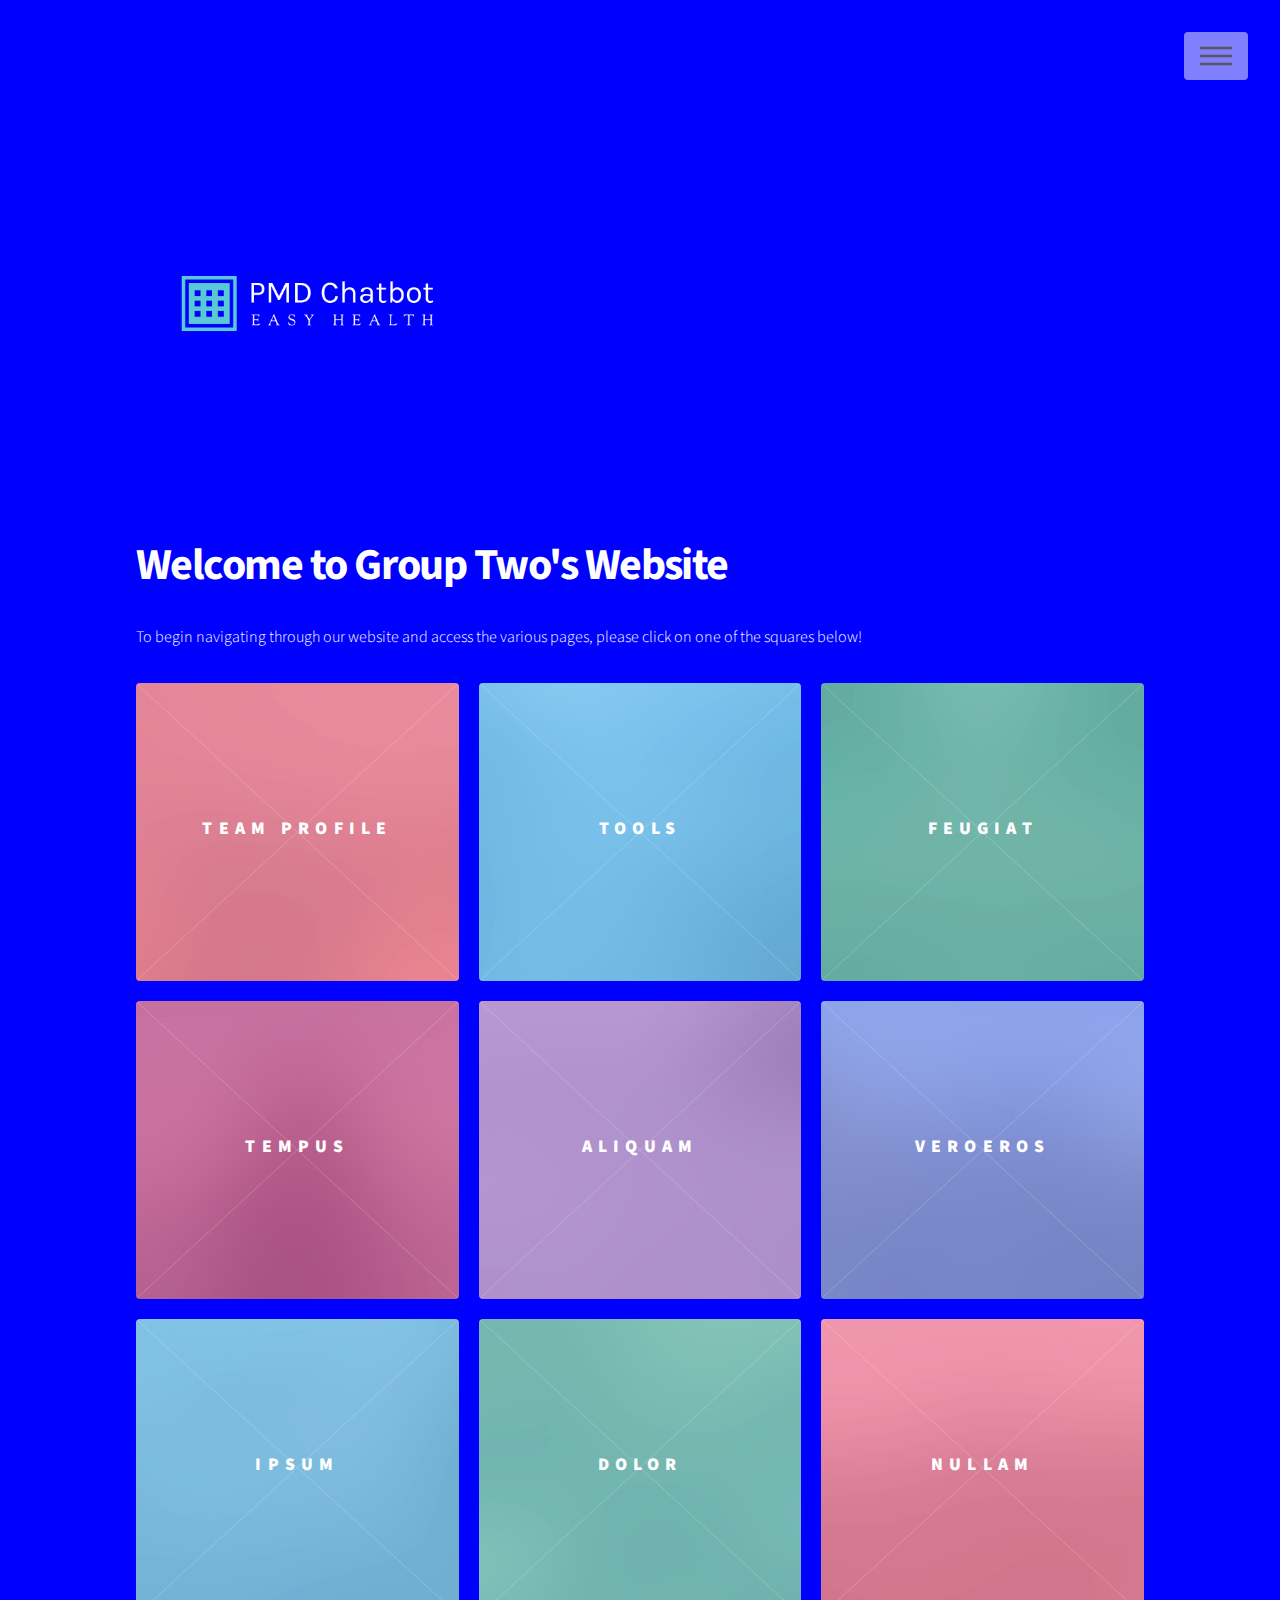
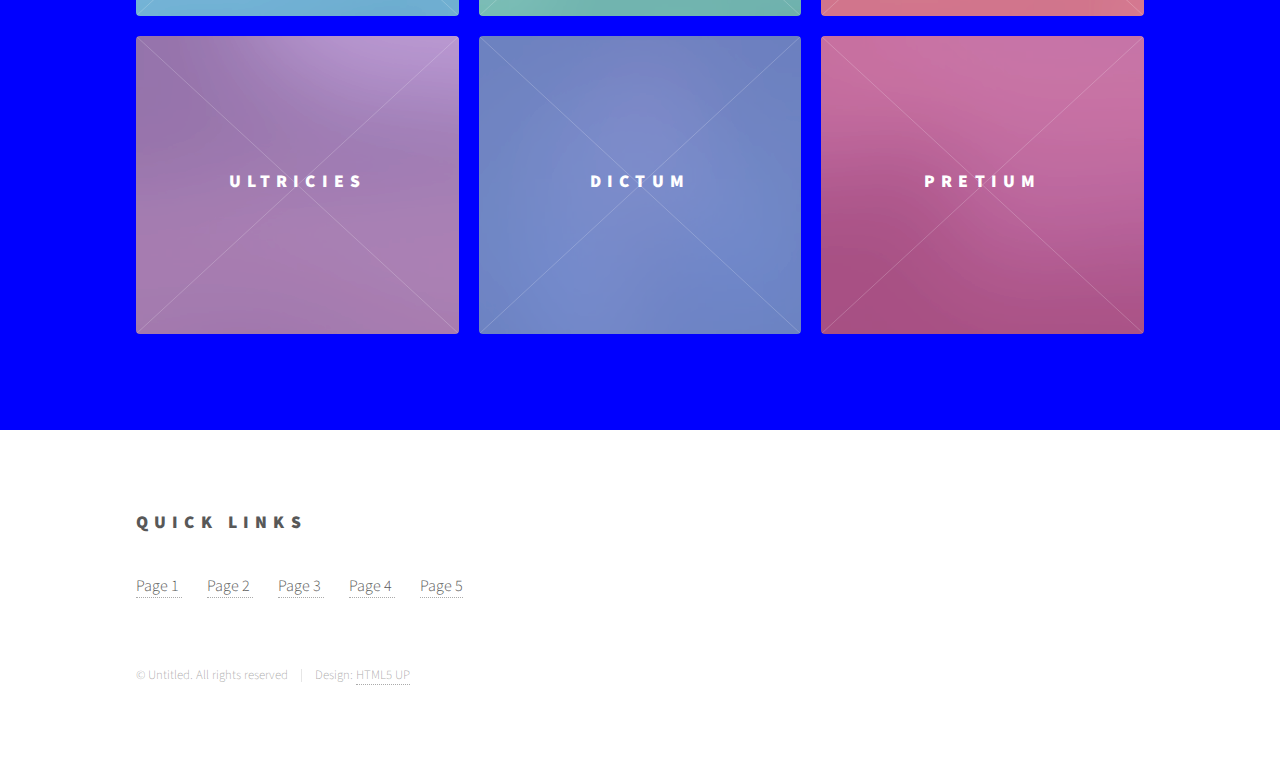
==== index.html @ b44255d9 "Merge pull request #3 from emre-erdogan-student/main" ====
<!DOCTYPE HTML>
<!--
	Phantom by HTML5 UP
	html5up.net | @ajlkn
	Free for personal and commercial use under the CCA 3.0 license (html5up.net/license)
-->
<html>
	<head>
		<title>Phantom by HTML5 UP</title>
		<meta charset="utf-8" />
		<meta name="viewport" content="width=device-width, initial-scale=1, user-scalable=no" />
		<link rel="stylesheet" href="assets/css/main.css" />
		<noscript><link rel="stylesheet" href="assets/css/noscript.css" /></noscript>
	</head>
	<body class="is-preload">
		<!-- Wrapper -->
			<div id="wrapper">

				<!-- Header -->
					<header id="header">
						<div class="inner">

							<!-- Logo -->
								<a href="index.html" class="logo">
									<img src="images/medicalchatbot.png" alt="" class="image left " />
								</a>

							<!-- Nav -->
								<nav>
									<ul>
										<li><a href="#menu">Menu</a></li>
									</ul>
								</nav>

						</div>
					</header>

				<!-- Menu -->
					<nav id="menu">
						<h2>Menu</h2>
						<ul>
							<li><a href="index.html">Home</a></li>
							<li><a href="generic.html">Ipsum veroeros</a></li>
							<li><a href="generic.html">Tempus etiam</a></li>
							<li><a href="generic.html">Consequat dolor</a></li>
							<li><a href="elements.html">Elements</a></li>
						</ul>
					</nav>

				<!-- Main -->
					<div id="main">
						<div class="inner">
							<header>
								<h1 style="color:white;">Welcome to Group Two's Website</h1>
								<p style="color:white">To begin navigating through our website and access the various pages, please click on one of the squares below!</p>
							</header>
							<section class="tiles">
								<article class="style1">
									<span class="image">
										<img src="images/pic01.jpg" alt="" />
									</span>
									<a href="generic.html">
										<h2>Team Profile</h2>
										<div class="content">
											<p>Get to know each group member working on the PMD Chatbot</p>
										</div>
									</a>
								</article>
								<article class="style2">
									<span class="image">
										<img src="images/pic02.jpg" alt="" />
									</span>
									<a href="generic.html">
										<h2>Tools</h2>
										<div class="content">
											<p>Sed nisl arcu euismod sit amet nisi lorem etiam dolor veroeros et feugiat.</p>
										</div>
									</a>
								</article>
								<article class="style3">
									<span class="image">
										<img src="images/pic03.jpg" alt="" />
									</span>
									<a href="generic.html">
										<h2>Feugiat</h2>
										<div class="content">
											<p>Sed nisl arcu euismod sit amet nisi lorem etiam dolor veroeros et feugiat.</p>
										</div>
									</a>
								</article>
								<article class="style4">
									<span class="image">
										<img src="images/pic04.jpg" alt="" />
									</span>
									<a href="generic.html">
										<h2>Tempus</h2>
										<div class="content">
											<p>Sed nisl arcu euismod sit amet nisi lorem etiam dolor veroeros et feugiat.</p>
										</div>
									</a>
								</article>
								<article class="style5">
									<span class="image">
										<img src="images/pic05.jpg" alt="" />
									</span>
									<a href="generic.html">
										<h2>Aliquam</h2>
										<div class="content">
											<p>Sed nisl arcu euismod sit amet nisi lorem etiam dolor veroeros et feugiat.</p>
										</div>
									</a>
								</article>
								<article class="style6">
									<span class="image">
										<img src="images/pic06.jpg" alt="" />
									</span>
									<a href="generic.html">
										<h2>Veroeros</h2>
										<div class="content">
											<p>Sed nisl arcu euismod sit amet nisi lorem etiam dolor veroeros et feugiat.</p>
										</div>
									</a>
								</article>
								<article class="style2">
									<span class="image">
										<img src="images/pic07.jpg" alt="" />
									</span>
									<a href="generic.html">
										<h2>Ipsum</h2>
										<div class="content">
											<p>Sed nisl arcu euismod sit amet nisi lorem etiam dolor veroeros et feugiat.</p>
										</div>
									</a>
								</article>
								<article class="style3">
									<span class="image">
										<img src="images/pic08.jpg" alt="" />
									</span>
									<a href="generic.html">
										<h2>Dolor</h2>
										<div class="content">
											<p>Sed nisl arcu euismod sit amet nisi lorem etiam dolor veroeros et feugiat.</p>
										</div>
									</a>
								</article>
								<article class="style1">
									<span class="image">
										<img src="images/pic09.jpg" alt="" />
									</span>
									<a href="generic.html">
										<h2>Nullam</h2>
										<div class="content">
											<p>Sed nisl arcu euismod sit amet nisi lorem etiam dolor veroeros et feugiat.</p>
										</div>
									</a>
								</article>
								<article class="style5">
									<span class="image">
										<img src="images/pic10.jpg" alt="" />
									</span>
									<a href="generic.html">
										<h2>Ultricies</h2>
										<div class="content">
											<p>Sed nisl arcu euismod sit amet nisi lorem etiam dolor veroeros et feugiat.</p>
										</div>
									</a>
								</article>
								<article class="style6">
									<span class="image">
										<img src="images/pic11.jpg" alt="" />
									</span>
									<a href="generic.html">
										<h2>Dictum</h2>
										<div class="content">
											<p>Sed nisl arcu euismod sit amet nisi lorem etiam dolor veroeros et feugiat.</p>
										</div>
									</a>
								</article>
								<article class="style4">
									<span class="image">
										<img src="images/pic12.jpg" alt="" />
									</span>
									<a href="generic.html">
										<h2>Pretium</h2>
										<div class="content">
											<p>Sed nisl arcu euismod sit amet nisi lorem etiam dolor veroeros et feugiat.</p>
										</div>
									</a>
								</article>
							</section>
						</div>
					</div>

				<!-- Footer -->
					<footer id="footer">
						<div class="inner">
							<section>
								<h2>Quick Links</h2>
								<a href="#"> Page 1 </a>
								<a href="#" style="margin-left:25px;"> Page 2  </a>
								<a href="#" style="margin-left:25px;"> Page 3  </a>
								<a href="#" style="margin-left:25px;"> Page 4  </a>
								<a href="#" style="margin-left:25px;"> Page 5  </a>

							</section>
							<ul class="copyright">
								<li>&copy; Untitled. All rights reserved</li><li>Design: <a href="http://html5up.net">HTML5 UP</a></li>
							</ul>
						</div>
					</footer>

			</div>

		<!-- Scripts -->
			<script src="assets/js/jquery.min.js"></script>
			<script src="assets/js/browser.min.js"></script>
			<script src="assets/js/breakpoints.min.js"></script>
			<script src="assets/js/util.js"></script>
			<script src="assets/js/main.js"></script>

	</body>
</html>
---- assets/css/main.css ----
@import url(fontawesome-all.min.css);
@import url("https://fonts.googleapis.com/css?family=Source+Sans+Pro:300,700,900");

/*
	Phantom by HTML5 UP
	html5up.net | @ajlkn
	Free for personal and commercial use under the CCA 3.0 license (html5up.net/license)
*/

html, body, div, span, applet, object,
iframe, h1, h2, h3, h4, h5, h6, p, blockquote,
pre, a, abbr, acronym, address, big, cite,
code, del, dfn, em, img, ins, kbd, q, s, samp,
small, strike, strong, sub, sup, tt, var, b,
u, i, center, dl, dt, dd, ol, ul, li, fieldset,
form, label, legend, table, caption, tbody,
tfoot, thead, tr, th, td, article, aside,
canvas, details, embed, figure, figcaption,
footer, header, hgroup, menu, nav, output, ruby,
section, summary, time, mark, audio, video {
	margin: 0;
	padding: 0;
	border: 0;
	font-size: 100%;
	font: inherit;
	vertical-align: baseline;
}

article, aside, details, figcaption, figure,
footer, header, hgroup, menu, nav, section {
	display: block;}

body {
	line-height: 1;
	background-color:black;

}

ol, ul {
	list-style: none;
}


blockquote, q {
	quotes: none;
}

	blockquote:before, blockquote:after, q:before, q:after {
		content: '';
		content: none;
	}

table {
	border-collapse: collapse;
	border-spacing: 0;
}

body {
	-webkit-text-size-adjust: none;
	background-color:black;
}

mark {
	background-color: transparent;
	color: inherit;
}

input::-moz-focus-inner {
	border: 0;
	padding: 0;
}

input, select, textarea {
	-moz-appearance: none;
	-webkit-appearance: none;
	-ms-appearance: none;
	appearance: none;
}

/* Basic */

	@-ms-viewport {
		width: device-width;
	}

	body {
		-ms-overflow-style: scrollbar;
		background-color:black;
	}

	@media screen and (max-width: 480px) {

		html, body {
			min-width: 320px;
			background-color:black;

		}

	}

	html {
		box-sizing: border-box;
		background-color:black;

	}

	*, *:before, *:after {
		box-sizing: inherit;
	}

	body {
		background-color:blue;

	}

		body.is-preload *, body.is-preload *:before, body.is-preload *:after {
			-moz-animation: none !important;
			-webkit-animation: none !important;
			-ms-animation: none !important;
			animation: none !important;
			-moz-transition: none !important;
			-webkit-transition: none !important;
			-ms-transition: none !important;
			transition: none !important;
		}

/* Type */

	body, input, select, textarea {
		color: #585858;
		font-family: "Source Sans Pro", Helvetica, sans-serif;
		font-size: 16pt;
		font-weight: 300;
		line-height: 1.75;
	}

		@media screen and (max-width: 1680px) {

			body, input, select, textarea {
				font-size: 14pt;
			}

		}

		@media screen and (max-width: 1280px) {

			body, input, select, textarea {
				font-size: 12pt;
			}

		}

	a {
		-moz-transition: border-bottom-color 0.2s ease, color 0.2s ease;
		-webkit-transition: border-bottom-color 0.2s ease, color 0.2s ease;
		-ms-transition: border-bottom-color 0.2s ease, color 0.2s ease;
		transition: border-bottom-color 0.2s ease, color 0.2s ease;
		text-decoration: none;
		color: #585858;
		border-bottom: dotted 1px rgba(88, 88, 88, 0.5);
	}

		a:hover {
			border-bottom-color: transparent;
			color: #f2849e !important;
		}

	strong, b {
		font-weight: 900;
	}

	em, i {
		font-style: italic;
	}

	p {
		margin: 0 0 2em 0;
	}

	h1 {
		font-size: 2.75em;
		font-weight: 700;
		line-height: 1.3;
		margin: 0 0 1em 0;
		letter-spacing: -0.035em;
	}

		h1 a {
			color: inherit;
		}

		@media screen and (max-width: 736px) {

			h1 {
				font-size: 2em;
				margin: 0 0 1em 0;
			}

		}

		@media screen and (max-width: 360px) {

			h1 {
				font-size: 1.75em;
			}

		}

	h2, h3, h4, h5, h6 {
		font-weight: 900;
		line-height: 1.5;
		margin: 0 0 2em 0;
		text-transform: uppercase;
		letter-spacing: 0.35em;
	}

		h2 a, h3 a, h4 a, h5 a, h6 a {
			color: inherit;
		}

	h2 {
		font-size: 1.1em;
	}

	h3 {
		font-size: 1em;
	}

	h4 {
		font-size: 0.8em;
	}

	h5 {
		font-size: 0.8em;
	}

	h6 {
		font-size: 0.8em;
	}

	@media screen and (max-width: 980px) {

		h1 br, h2 br, h3 br, h4 br, h5 br, h6 br {
			display: none;
		}

	}

	@media screen and (max-width: 736px) {

		h2 {
			font-size: 1em;
		}

		h3 {
			font-size: 0.8em;
		}

	}

	sub {
		font-size: 0.8em;
		position: relative;
		top: 0.5em;
	}

	sup {
		font-size: 0.8em;
		position: relative;
		top: -0.5em;
	}

	blockquote {
		border-left: solid 4px #c9c9c9;
		font-style: italic;
		margin: 0 0 2em 0;
		padding: 0.5em 0 0.5em 2em;
	}

	code {
		background: rgba(144, 144, 144, 0.075);
		border-radius: 4px;
		border: solid 1px #c9c9c9;
		font-family: "Courier New", monospace;
		font-size: 0.9em;
		margin: 0 0.25em;
		padding: 0.25em 0.65em;
	}

	pre {
		-webkit-overflow-scrolling: touch;
		font-family: "Courier New", monospace;
		font-size: 0.9em;
		margin: 0 0 2em 0;
	}

		pre code {
			display: block;
			line-height: 1.75;
			padding: 1em 1.5em;
			overflow-x: auto;
		}

	hr {
		border: 0;
		border-bottom: solid 1px #c9c9c9;
		margin: 2em 0;
	}

		hr.major {
			margin: 3em 0;
		}

	.align-left {
		text-align: left;
	}

	.align-center {
		text-align: center;
	}

	.align-right {
		text-align: right;
	}

/* Row */

	.row {
		display: flex;
		flex-wrap: wrap;
		box-sizing: border-box;
		align-items: stretch;
	}

		.row > * {
			box-sizing: border-box;
		}

		.row.gtr-uniform > * > :last-child {
			margin-bottom: 0;
		}

		.row.aln-left {
			justify-content: flex-start;
		}

		.row.aln-center {
			justify-content: center;
		}

		.row.aln-right {
			justify-content: flex-end;
		}

		.row.aln-top {
			align-items: flex-start;
		}

		.row.aln-middle {
			align-items: center;
		}

		.row.aln-bottom {
			align-items: flex-end;
		}

		.row > .imp {
			order: -1;
		}

		.row > .col-1 {
			width: 8.33333%;
		}

		.row > .off-1 {
			margin-left: 8.33333%;
		}

		.row > .col-2 {
			width: 16.66667%;
		}

		.row > .off-2 {
			margin-left: 16.66667%;
		}

		.row > .col-3 {
			width: 25%;
		}

		.row > .off-3 {
			margin-left: 25%;
		}

		.row > .col-4 {
			width: 33.33333%;
		}

		.row > .off-4 {
			margin-left: 33.33333%;
		}

		.row > .col-5 {
			width: 41.66667%;
		}

		.row > .off-5 {
			margin-left: 41.66667%;
		}

		.row > .col-6 {
			width: 50%;
		}

		.row > .off-6 {
			margin-left: 50%;
		}

		.row > .col-7 {
			width: 58.33333%;
		}

		.row > .off-7 {
			margin-left: 58.33333%;
		}

		.row > .col-8 {
			width: 66.66667%;
		}

		.row > .off-8 {
			margin-left: 66.66667%;
		}

		.row > .col-9 {
			width: 75%;
		}

		.row > .off-9 {
			margin-left: 75%;
		}

		.row > .col-10 {
			width: 83.33333%;
		}

		.row > .off-10 {
			margin-left: 83.33333%;
		}

		.row > .col-11 {
			width: 91.66667%;
		}

		.row > .off-11 {
			margin-left: 91.66667%;
		}

		.row > .col-12 {
			width: 100%;
		}

		.row > .off-12 {
			margin-left: 100%;
		}

		.row.gtr-0 {
			margin-top: 0;
			margin-left: 0em;
		}

			.row.gtr-0 > * {
				padding: 0 0 0 0em;
			}

			.row.gtr-0.gtr-uniform {
				margin-top: 0em;
			}

				.row.gtr-0.gtr-uniform > * {
					padding-top: 0em;
				}

		.row.gtr-25 {
			margin-top: 0;
			margin-left: -0.5em;
		}

			.row.gtr-25 > * {
				padding: 0 0 0 0.5em;
			}

			.row.gtr-25.gtr-uniform {
				margin-top: -0.5em;
			}

				.row.gtr-25.gtr-uniform > * {
					padding-top: 0.5em;
				}

		.row.gtr-50 {
			margin-top: 0;
			margin-left: -1em;
		}

			.row.gtr-50 > * {
				padding: 0 0 0 1em;
			}

			.row.gtr-50.gtr-uniform {
				margin-top: -1em;
			}

				.row.gtr-50.gtr-uniform > * {
					padding-top: 1em;
				}

		.row {
			margin-top: 0;
			margin-left: -2em;
		}

			.row > * {
				padding: 0 0 0 2em;
			}

			.row.gtr-uniform {
				margin-top: -2em;
			}

				.row.gtr-uniform > * {
					padding-top: 2em;
				}

		.row.gtr-150 {
			margin-top: 0;
			margin-left: -3em;
		}

			.row.gtr-150 > * {
				padding: 0 0 0 3em;
			}

			.row.gtr-150.gtr-uniform {
				margin-top: -3em;
			}

				.row.gtr-150.gtr-uniform > * {
					padding-top: 3em;
				}

		.row.gtr-200 {
			margin-top: 0;
			margin-left: -4em;
		}

			.row.gtr-200 > * {
				padding: 0 0 0 4em;
			}

			.row.gtr-200.gtr-uniform {
				margin-top: -4em;
			}

				.row.gtr-200.gtr-uniform > * {
					padding-top: 4em;
				}

		@media screen and (max-width: 1680px) {

			.row {
				display: flex;
				flex-wrap: wrap;
				box-sizing: border-box;
				align-items: stretch;
			}

				.row > * {
					box-sizing: border-box;
				}

				.row.gtr-uniform > * > :last-child {
					margin-bottom: 0;
				}

				.row.aln-left {
					justify-content: flex-start;
				}

				.row.aln-center {
					justify-content: center;
				}

				.row.aln-right {
					justify-content: flex-end;
				}

				.row.aln-top {
					align-items: flex-start;
				}

				.row.aln-middle {
					align-items: center;
				}

				.row.aln-bottom {
					align-items: flex-end;
				}

				.row > .imp-xlarge {
					order: -1;
				}

				.row > .col-1-xlarge {
					width: 8.33333%;
				}

				.row > .off-1-xlarge {
					margin-left: 8.33333%;
				}

				.row > .col-2-xlarge {
					width: 16.66667%;
				}

				.row > .off-2-xlarge {
					margin-left: 16.66667%;
				}

				.row > .col-3-xlarge {
					width: 25%;
				}

				.row > .off-3-xlarge {
					margin-left: 25%;
				}

				.row > .col-4-xlarge {
					width: 33.33333%;
				}

				.row > .off-4-xlarge {
					margin-left: 33.33333%;
				}

				.row > .col-5-xlarge {
					width: 41.66667%;
				}

				.row > .off-5-xlarge {
					margin-left: 41.66667%;
				}

				.row > .col-6-xlarge {
					width: 50%;
				}

				.row > .off-6-xlarge {
					margin-left: 50%;
				}

				.row > .col-7-xlarge {
					width: 58.33333%;
				}

				.row > .off-7-xlarge {
					margin-left: 58.33333%;
				}

				.row > .col-8-xlarge {
					width: 66.66667%;
				}

				.row > .off-8-xlarge {
					margin-left: 66.66667%;
				}

				.row > .col-9-xlarge {
					width: 75%;
				}

				.row > .off-9-xlarge {
					margin-left: 75%;
				}

				.row > .col-10-xlarge {
					width: 83.33333%;
				}

				.row > .off-10-xlarge {
					margin-left: 83.33333%;
				}

				.row > .col-11-xlarge {
					width: 91.66667%;
				}

				.row > .off-11-xlarge {
					margin-left: 91.66667%;
				}

				.row > .col-12-xlarge {
					width: 100%;
				}

				.row > .off-12-xlarge {
					margin-left: 100%;
				}

				.row.gtr-0 {
					margin-top: 0;
					margin-left: 0em;
				}

					.row.gtr-0 > * {
						padding: 0 0 0 0em;
					}

					.row.gtr-0.gtr-uniform {
						margin-top: 0em;
					}

						.row.gtr-0.gtr-uniform > * {
							padding-top: 0em;
						}

				.row.gtr-25 {
					margin-top: 0;
					margin-left: -0.5em;
				}

					.row.gtr-25 > * {
						padding: 0 0 0 0.5em;
					}

					.row.gtr-25.gtr-uniform {
						margin-top: -0.5em;
					}

						.row.gtr-25.gtr-uniform > * {
							padding-top: 0.5em;
						}

				.row.gtr-50 {
					margin-top: 0;
					margin-left: -1em;
				}

					.row.gtr-50 > * {
						padding: 0 0 0 1em;
					}

					.row.gtr-50.gtr-uniform {
						margin-top: -1em;
					}

						.row.gtr-50.gtr-uniform > * {
							padding-top: 1em;
						}

				.row {
					margin-top: 0;
					margin-left: -2em;
				}

					.row > * {
						padding: 0 0 0 2em;
					}

					.row.gtr-uniform {
						margin-top: -2em;
					}

						.row.gtr-uniform > * {
							padding-top: 2em;
						}

				.row.gtr-150 {
					margin-top: 0;
					margin-left: -3em;
				}

					.row.gtr-150 > * {
						padding: 0 0 0 3em;
					}

					.row.gtr-150.gtr-uniform {
						margin-top: -3em;
					}

						.row.gtr-150.gtr-uniform > * {
							padding-top: 3em;
						}

				.row.gtr-200 {
					margin-top: 0;
					margin-left: -4em;
				}

					.row.gtr-200 > * {
						padding: 0 0 0 4em;
					}

					.row.gtr-200.gtr-uniform {
						margin-top: -4em;
					}

						.row.gtr-200.gtr-uniform > * {
							padding-top: 4em;
						}

		}

		@media screen and (max-width: 1280px) {

			.row {
				display: flex;
				flex-wrap: wrap;
				box-sizing: border-box;
				align-items: stretch;
			}

				.row > * {
					box-sizing: border-box;
				}

				.row.gtr-uniform > * > :last-child {
					margin-bottom: 0;
				}

				.row.aln-left {
					justify-content: flex-start;
				}

				.row.aln-center {
					justify-content: center;
				}

				.row.aln-right {
					justify-content: flex-end;
				}

				.row.aln-top {
					align-items: flex-start;
				}

				.row.aln-middle {
					align-items: center;
				}

				.row.aln-bottom {
					align-items: flex-end;
				}

				.row > .imp-large {
					order: -1;
				}

				.row > .col-1-large {
					width: 8.33333%;
				}

				.row > .off-1-large {
					margin-left: 8.33333%;
				}

				.row > .col-2-large {
					width: 16.66667%;
				}

				.row > .off-2-large {
					margin-left: 16.66667%;
				}

				.row > .col-3-large {
					width: 25%;
				}

				.row > .off-3-large {
					margin-left: 25%;
				}

				.row > .col-4-large {
					width: 33.33333%;
				}

				.row > .off-4-large {
					margin-left: 33.33333%;
				}

				.row > .col-5-large {
					width: 41.66667%;
				}

				.row > .off-5-large {
					margin-left: 41.66667%;
				}

				.row > .col-6-large {
					width: 50%;
				}

				.row > .off-6-large {
					margin-left: 50%;
				}

				.row > .col-7-large {
					width: 58.33333%;
				}

				.row > .off-7-large {
					margin-left: 58.33333%;
				}

				.row > .col-8-large {
					width: 66.66667%;
				}

				.row > .off-8-large {
					margin-left: 66.66667%;
				}

				.row > .col-9-large {
					width: 75%;
				}

				.row > .off-9-large {
					margin-left: 75%;
				}

				.row > .col-10-large {
					width: 83.33333%;
				}

				.row > .off-10-large {
					margin-left: 83.33333%;
				}

				.row > .col-11-large {
					width: 91.66667%;
				}

				.row > .off-11-large {
					margin-left: 91.66667%;
				}

				.row > .col-12-large {
					width: 100%;
				}

				.row > .off-12-large {
					margin-left: 100%;
				}

				.row.gtr-0 {
					margin-top: 0;
					margin-left: 0em;
				}

					.row.gtr-0 > * {
						padding: 0 0 0 0em;
					}

					.row.gtr-0.gtr-uniform {
						margin-top: 0em;
					}

						.row.gtr-0.gtr-uniform > * {
							padding-top: 0em;
						}

				.row.gtr-25 {
					margin-top: 0;
					margin-left: -0.5em;
				}

					.row.gtr-25 > * {
						padding: 0 0 0 0.5em;
					}

					.row.gtr-25.gtr-uniform {
						margin-top: -0.5em;
					}

						.row.gtr-25.gtr-uniform > * {
							padding-top: 0.5em;
						}

				.row.gtr-50 {
					margin-top: 0;
					margin-left: -1em;
				}

					.row.gtr-50 > * {
						padding: 0 0 0 1em;
					}

					.row.gtr-50.gtr-uniform {
						margin-top: -1em;
					}

						.row.gtr-50.gtr-uniform > * {
							padding-top: 1em;
						}

				.row {
					margin-top: 0;
					margin-left: -2em;
				}

					.row > * {
						padding: 0 0 0 2em;
					}

					.row.gtr-uniform {
						margin-top: -2em;
					}

						.row.gtr-uniform > * {
							padding-top: 2em;
						}

				.row.gtr-150 {
					margin-top: 0;
					margin-left: -3em;
				}

					.row.gtr-150 > * {
						padding: 0 0 0 3em;
					}

					.row.gtr-150.gtr-uniform {
						margin-top: -3em;
					}

						.row.gtr-150.gtr-uniform > * {
							padding-top: 3em;
						}

				.row.gtr-200 {
					margin-top: 0;
					margin-left: -4em;
				}

					.row.gtr-200 > * {
						padding: 0 0 0 4em;
					}

					.row.gtr-200.gtr-uniform {
						margin-top: -4em;
					}

						.row.gtr-200.gtr-uniform > * {
							padding-top: 4em;
						}

		}

		@media screen and (max-width: 980px) {

			.row {
				display: flex;
				flex-wrap: wrap;
				box-sizing: border-box;
				align-items: stretch;
			}

				.row > * {
					box-sizing: border-box;
				}

				.row.gtr-uniform > * > :last-child {
					margin-bottom: 0;
				}

				.row.aln-left {
					justify-content: flex-start;
				}

				.row.aln-center {
					justify-content: center;
				}

				.row.aln-right {
					justify-content: flex-end;
				}

				.row.aln-top {
					align-items: flex-start;
				}

				.row.aln-middle {
					align-items: center;
				}

				.row.aln-bottom {
					align-items: flex-end;
				}

				.row > .imp-medium {
					order: -1;
				}

				.row > .col-1-medium {
					width: 8.33333%;
				}

				.row > .off-1-medium {
					margin-left: 8.33333%;
				}

				.row > .col-2-medium {
					width: 16.66667%;
				}

				.row > .off-2-medium {
					margin-left: 16.66667%;
				}

				.row > .col-3-medium {
					width: 25%;
				}

				.row > .off-3-medium {
					margin-left: 25%;
				}

				.row > .col-4-medium {
					width: 33.33333%;
				}

				.row > .off-4-medium {
					margin-left: 33.33333%;
				}

				.row > .col-5-medium {
					width: 41.66667%;
				}

				.row > .off-5-medium {
					margin-left: 41.66667%;
				}

				.row > .col-6-medium {
					width: 50%;
				}

				.row > .off-6-medium {
					margin-left: 50%;
				}

				.row > .col-7-medium {
					width: 58.33333%;
				}

				.row > .off-7-medium {
					margin-left: 58.33333%;
				}

				.row > .col-8-medium {
					width: 66.66667%;
				}

				.row > .off-8-medium {
					margin-left: 66.66667%;
				}

				.row > .col-9-medium {
					width: 75%;
				}

				.row > .off-9-medium {
					margin-left: 75%;
				}

				.row > .col-10-medium {
					width: 83.33333%;
				}

				.row > .off-10-medium {
					margin-left: 83.33333%;
				}

				.row > .col-11-medium {
					width: 91.66667%;
				}

				.row > .off-11-medium {
					margin-left: 91.66667%;
				}

				.row > .col-12-medium {
					width: 100%;
				}

				.row > .off-12-medium {
					margin-left: 100%;
				}

				.row.gtr-0 {
					margin-top: 0;
					margin-left: 0em;
				}

					.row.gtr-0 > * {
						padding: 0 0 0 0em;
					}

					.row.gtr-0.gtr-uniform {
						margin-top: 0em;
					}

						.row.gtr-0.gtr-uniform > * {
							padding-top: 0em;
						}

				.row.gtr-25 {
					margin-top: 0;
					margin-left: -0.375em;
				}

					.row.gtr-25 > * {
						padding: 0 0 0 0.375em;
					}

					.row.gtr-25.gtr-uniform {
						margin-top: -0.375em;
					}

						.row.gtr-25.gtr-uniform > * {
							padding-top: 0.375em;
						}

				.row.gtr-50 {
					margin-top: 0;
					margin-left: -0.75em;
				}

					.row.gtr-50 > * {
						padding: 0 0 0 0.75em;
					}

					.row.gtr-50.gtr-uniform {
						margin-top: -0.75em;
					}

						.row.gtr-50.gtr-uniform > * {
							padding-top: 0.75em;
						}

				.row {
					margin-top: 0;
					margin-left: -1.5em;
				}

					.row > * {
						padding: 0 0 0 1.5em;
					}

					.row.gtr-uniform {
						margin-top: -1.5em;
					}

						.row.gtr-uniform > * {
							padding-top: 1.5em;
						}

				.row.gtr-150 {
					margin-top: 0;
					margin-left: -2.25em;
				}

					.row.gtr-150 > * {
						padding: 0 0 0 2.25em;
					}

					.row.gtr-150.gtr-uniform {
						margin-top: -2.25em;
					}

						.row.gtr-150.gtr-uniform > * {
							padding-top: 2.25em;
						}

				.row.gtr-200 {
					margin-top: 0;
					margin-left: -3em;
				}

					.row.gtr-200 > * {
						padding: 0 0 0 3em;
					}

					.row.gtr-200.gtr-uniform {
						margin-top: -3em;
					}

						.row.gtr-200.gtr-uniform > * {
							padding-top: 3em;
						}

		}

		@media screen and (max-width: 736px) {

			.row {
				display: flex;
				flex-wrap: wrap;
				box-sizing: border-box;
				align-items: stretch;
			}

				.row > * {
					box-sizing: border-box;
				}

				.row.gtr-uniform > * > :last-child {
					margin-bottom: 0;
				}

				.row.aln-left {
					justify-content: flex-start;
				}

				.row.aln-center {
					justify-content: center;
				}

				.row.aln-right {
					justify-content: flex-end;
				}

				.row.aln-top {
					align-items: flex-start;
				}

				.row.aln-middle {
					align-items: center;
				}

				.row.aln-bottom {
					align-items: flex-end;
				}

				.row > .imp-small {
					order: -1;
				}

				.row > .col-1-small {
					width: 8.33333%;
				}

				.row > .off-1-small {
					margin-left: 8.33333%;
				}

				.row > .col-2-small {
					width: 16.66667%;
				}

				.row > .off-2-small {
					margin-left: 16.66667%;
				}

				.row > .col-3-small {
					width: 25%;
				}

				.row > .off-3-small {
					margin-left: 25%;
				}

				.row > .col-4-small {
					width: 33.33333%;
				}

				.row > .off-4-small {
					margin-left: 33.33333%;
				}

				.row > .col-5-small {
					width: 41.66667%;
				}

				.row > .off-5-small {
					margin-left: 41.66667%;
				}

				.row > .col-6-small {
					width: 50%;
				}

				.row > .off-6-small {
					margin-left: 50%;
				}

				.row > .col-7-small {
					width: 58.33333%;
				}

				.row > .off-7-small {
					margin-left: 58.33333%;
				}

				.row > .col-8-small {
					width: 66.66667%;
				}

				.row > .off-8-small {
					margin-left: 66.66667%;
				}

				.row > .col-9-small {
					width: 75%;
				}

				.row > .off-9-small {
					margin-left: 75%;
				}

				.row > .col-10-small {
					width: 83.33333%;
				}

				.row > .off-10-small {
					margin-left: 83.33333%;
				}

				.row > .col-11-small {
					width: 91.66667%;
				}

				.row > .off-11-small {
					margin-left: 91.66667%;
				}

				.row > .col-12-small {
					width: 100%;
				}

				.row > .off-12-small {
					margin-left: 100%;
				}

				.row.gtr-0 {
					margin-top: 0;
					margin-left: 0em;
				}

					.row.gtr-0 > * {
						padding: 0 0 0 0em;
					}

					.row.gtr-0.gtr-uniform {
						margin-top: 0em;
					}

						.row.gtr-0.gtr-uniform > * {
							padding-top: 0em;
						}

				.row.gtr-25 {
					margin-top: 0;
					margin-left: -0.25em;
				}

					.row.gtr-25 > * {
						padding: 0 0 0 0.25em;
					}

					.row.gtr-25.gtr-uniform {
						margin-top: -0.25em;
					}

						.row.gtr-25.gtr-uniform > * {
							padding-top: 0.25em;
						}

				.row.gtr-50 {
					margin-top: 0;
					margin-left: -0.5em;
				}

					.row.gtr-50 > * {
						padding: 0 0 0 0.5em;
					}

					.row.gtr-50.gtr-uniform {
						margin-top: -0.5em;
					}

						.row.gtr-50.gtr-uniform > * {
							padding-top: 0.5em;
						}

				.row {
					margin-top: 0;
					margin-left: -1em;
				}

					.row > * {
						padding: 0 0 0 1em;
					}

					.row.gtr-uniform {
						margin-top: -1em;
					}

						.row.gtr-uniform > * {
							padding-top: 1em;
						}

				.row.gtr-150 {
					margin-top: 0;
					margin-left: -1.5em;
				}

					.row.gtr-150 > * {
						padding: 0 0 0 1.5em;
					}

					.row.gtr-150.gtr-uniform {
						margin-top: -1.5em;
					}

						.row.gtr-150.gtr-uniform > * {
							padding-top: 1.5em;
						}

				.row.gtr-200 {
					margin-top: 0;
					margin-left: -2em;
				}

					.row.gtr-200 > * {
						padding: 0 0 0 2em;
					}

					.row.gtr-200.gtr-uniform {
						margin-top: -2em;
					}

						.row.gtr-200.gtr-uniform > * {
							padding-top: 2em;
						}

		}

		@media screen and (max-width: 480px) {

			.row {
				display: flex;
				flex-wrap: wrap;
				box-sizing: border-box;
				align-items: stretch;
			}

				.row > * {
					box-sizing: border-box;
				}

				.row.gtr-uniform > * > :last-child {
					margin-bottom: 0;
				}

				.row.aln-left {
					justify-content: flex-start;
				}

				.row.aln-center {
					justify-content: center;
				}

				.row.aln-right {
					justify-content: flex-end;
				}

				.row.aln-top {
					align-items: flex-start;
				}

				.row.aln-middle {
					align-items: center;
				}

				.row.aln-bottom {
					align-items: flex-end;
				}

				.row > .imp-xsmall {
					order: -1;
				}

				.row > .col-1-xsmall {
					width: 8.33333%;
				}

				.row > .off-1-xsmall {
					margin-left: 8.33333%;
				}

				.row > .col-2-xsmall {
					width: 16.66667%;
				}

				.row > .off-2-xsmall {
					margin-left: 16.66667%;
				}

				.row > .col-3-xsmall {
					width: 25%;
				}

				.row > .off-3-xsmall {
					margin-left: 25%;
				}

				.row > .col-4-xsmall {
					width: 33.33333%;
				}

				.row > .off-4-xsmall {
					margin-left: 33.33333%;
				}

				.row > .col-5-xsmall {
					width: 41.66667%;
				}

				.row > .off-5-xsmall {
					margin-left: 41.66667%;
				}

				.row > .col-6-xsmall {
					width: 50%;
				}

				.row > .off-6-xsmall {
					margin-left: 50%;
				}

				.row > .col-7-xsmall {
					width: 58.33333%;
				}

				.row > .off-7-xsmall {
					margin-left: 58.33333%;
				}

				.row > .col-8-xsmall {
					width: 66.66667%;
				}

				.row > .off-8-xsmall {
					margin-left: 66.66667%;
				}

				.row > .col-9-xsmall {
					width: 75%;
				}

				.row > .off-9-xsmall {
					margin-left: 75%;
				}

				.row > .col-10-xsmall {
					width: 83.33333%;
				}

				.row > .off-10-xsmall {
					margin-left: 83.33333%;
				}

				.row > .col-11-xsmall {
					width: 91.66667%;
				}

				.row > .off-11-xsmall {
					margin-left: 91.66667%;
				}

				.row > .col-12-xsmall {
					width: 100%;
				}

				.row > .off-12-xsmall {
					margin-left: 100%;
				}

				.row.gtr-0 {
					margin-top: 0;
					margin-left: 0em;
				}

					.row.gtr-0 > * {
						padding: 0 0 0 0em;
					}

					.row.gtr-0.gtr-uniform {
						margin-top: 0em;
					}

						.row.gtr-0.gtr-uniform > * {
							padding-top: 0em;
						}

				.row.gtr-25 {
					margin-top: 0;
					margin-left: -0.25em;
				}

					.row.gtr-25 > * {
						padding: 0 0 0 0.25em;
					}

					.row.gtr-25.gtr-uniform {
						margin-top: -0.25em;
					}

						.row.gtr-25.gtr-uniform > * {
							padding-top: 0.25em;
						}

				.row.gtr-50 {
					margin-top: 0;
					margin-left: -0.5em;
				}

					.row.gtr-50 > * {
						padding: 0 0 0 0.5em;
					}

					.row.gtr-50.gtr-uniform {
						margin-top: -0.5em;
					}

						.row.gtr-50.gtr-uniform > * {
							padding-top: 0.5em;
						}

				.row {
					margin-top: 0;
					margin-left: -1em;
				}

					.row > * {
						padding: 0 0 0 1em;
					}

					.row.gtr-uniform {
						margin-top: -1em;
					}

						.row.gtr-uniform > * {
							padding-top: 1em;
						}

				.row.gtr-150 {
					margin-top: 0;
					margin-left: -1.5em;
				}

					.row.gtr-150 > * {
						padding: 0 0 0 1.5em;
					}

					.row.gtr-150.gtr-uniform {
						margin-top: -1.5em;
					}

						.row.gtr-150.gtr-uniform > * {
							padding-top: 1.5em;
						}

				.row.gtr-200 {
					margin-top: 0;
					margin-left: -2em;
				}

					.row.gtr-200 > * {
						padding: 0 0 0 2em;
					}

					.row.gtr-200.gtr-uniform {
						margin-top: -2em;
					}

						.row.gtr-200.gtr-uniform > * {
							padding-top: 2em;
						}

		}

/* Section/Article */

	section.special, article.special {
		text-align: center;
	}

	header p {
		margin-top: -1em;
	}

	@media screen and (max-width: 736px) {

		header p {
			margin-top: 0;
		}

	}

/* Icon */

	.icon {
		text-decoration: none;
		border-bottom: none;
		position: relative;
	}

		.icon:before {
			-moz-osx-font-smoothing: grayscale;
			-webkit-font-smoothing: antialiased;
			display: inline-block;
			font-style: normal;
			font-variant: normal;
			text-rendering: auto;
			line-height: 1;
			text-transform: none !important;
			font-family: 'Font Awesome 5 Free';
			font-weight: 400;
		}

		.icon > .label {
			display: none;
		}

		.icon:before {
			line-height: inherit;
		}

		.icon.solid:before {
			font-weight: 900;
		}

		.icon.brands:before {
			font-family: 'Font Awesome 5 Brands';
		}

		.icon.style2 {
			-moz-transition: background-color 0.2s ease-in-out, color 0.2s ease-in-out, border-color 0.2s ease-in-out;
			-webkit-transition: background-color 0.2s ease-in-out, color 0.2s ease-in-out, border-color 0.2s ease-in-out;
			-ms-transition: background-color 0.2s ease-in-out, color 0.2s ease-in-out, border-color 0.2s ease-in-out;
			transition: background-color 0.2s ease-in-out, color 0.2s ease-in-out, border-color 0.2s ease-in-out;
			background-color: transparent;
			border: solid 1px #c9c9c9;
			border-radius: 4px;
			width: 2.65em;
			height: 2.65em;
			display: inline-block;
			text-align: center;
			line-height: 2.65em;
			color: inherit;
		}

			.icon.style2:before {
				font-size: 1.1em;
			}

			.icon.style2:hover {
				color: #f2849e;
				border-color: #f2849e;
			}

			.icon.style2:active {
				background-color: rgba(242, 132, 158, 0.1);
			}

/* List */

	ol {
		list-style: decimal;
		margin: 0 0 2em 0;
		padding-left: 1.25em;
	}

		ol li {
			padding-left: 0.25em;
		}

	ul {
		list-style: disc;
		margin: 0 0 2em 0;
		padding-left: 1em;
	}

		ul li {
			padding-left: 0.5em;
		}

		ul.alt {
			list-style: none;
			padding-left: 0;
		}

			ul.alt li {
				border-top: solid 1px #c9c9c9;
				padding: 0.5em 0;
			}

				ul.alt li:first-child {
					border-top: 0;
					padding-top: 0;
				}

	dl {
		margin: 0 0 2em 0;
	}

		dl dt {
			display: block;
			font-weight: 900;
			margin: 0 0 1em 0;
		}

		dl dd {
			margin-left: 2em;
		}

/* Actions */

	ul.actions {
		display: -moz-flex;
		display: -webkit-flex;
		display: -ms-flex;
		display: flex;
		cursor: default;
		list-style: none;
		margin-left: -1em;
		padding-left: 0;
	}

		ul.actions li {
			padding: 0 0 0 1em;
			vertical-align: middle;
		}

		ul.actions.special {
			-moz-justify-content: center;
			-webkit-justify-content: center;
			-ms-justify-content: center;
			justify-content: center;
			width: 100%;
			margin-left: 0;
		}

			ul.actions.special li:first-child {
				padding-left: 0;
			}

		ul.actions.stacked {
			-moz-flex-direction: column;
			-webkit-flex-direction: column;
			-ms-flex-direction: column;
			flex-direction: column;
			margin-left: 0;
		}

			ul.actions.stacked li {
				padding: 1.3em 0 0 0;
			}

				ul.actions.stacked li:first-child {
					padding-top: 0;
				}

		ul.actions.fit {
			width: calc(100% + 1em);
		}

			ul.actions.fit li {
				-moz-flex-grow: 1;
				-webkit-flex-grow: 1;
				-ms-flex-grow: 1;
				flex-grow: 1;
				-moz-flex-shrink: 1;
				-webkit-flex-shrink: 1;
				-ms-flex-shrink: 1;
				flex-shrink: 1;
				width: 100%;
			}

				ul.actions.fit li > * {
					width: 100%;
				}

			ul.actions.fit.stacked {
				width: 100%;
			}

		@media screen and (max-width: 480px) {

			ul.actions:not(.fixed) {
				-moz-flex-direction: column;
				-webkit-flex-direction: column;
				-ms-flex-direction: column;
				flex-direction: column;
				margin-left: 0;
				width: 100% !important;
			}

				ul.actions:not(.fixed) li {
					-moz-flex-grow: 1;
					-webkit-flex-grow: 1;
					-ms-flex-grow: 1;
					flex-grow: 1;
					-moz-flex-shrink: 1;
					-webkit-flex-shrink: 1;
					-ms-flex-shrink: 1;
					flex-shrink: 1;
					padding: 1em 0 0 0;
					text-align: center;
					width: 100%;
				}

					ul.actions:not(.fixed) li > * {
						width: 100%;
					}

					ul.actions:not(.fixed) li:first-child {
						padding-top: 0;
					}

					ul.actions:not(.fixed) li input[type="submit"],
					ul.actions:not(.fixed) li input[type="reset"],
					ul.actions:not(.fixed) li input[type="button"],
					ul.actions:not(.fixed) li button,
					ul.actions:not(.fixed) li .button {
						width: 100%;
					}

						ul.actions:not(.fixed) li input[type="submit"].icon:before,
						ul.actions:not(.fixed) li input[type="reset"].icon:before,
						ul.actions:not(.fixed) li input[type="button"].icon:before,
						ul.actions:not(.fixed) li button.icon:before,
						ul.actions:not(.fixed) li .button.icon:before {
							margin-left: -0.5rem;
						}

		}

/* Icons */

	ul.icons {
		cursor: default;
		list-style: none;
		padding-left: 0;
		margin: -1em 0 2em -1em;
	}

		ul.icons li {
			display: inline-block;
			padding: 1em 0 0 1em;
		}

/* Form */

	form {
		margin: 0 0 2em 0;
		overflow-x: hidden;
	}

		form > :last-child {
			margin-bottom: 0;
		}

		form > .fields {
			display: -moz-flex;
			display: -webkit-flex;
			display: -ms-flex;
			display: flex;
			-moz-flex-wrap: wrap;
			-webkit-flex-wrap: wrap;
			-ms-flex-wrap: wrap;
			flex-wrap: wrap;
			width: calc(100% + 3em);
			margin: -1.5em 0 2em -1.5em;
		}

			form > .fields > .field {
				-moz-flex-grow: 0;
				-webkit-flex-grow: 0;
				-ms-flex-grow: 0;
				flex-grow: 0;
				-moz-flex-shrink: 0;
				-webkit-flex-shrink: 0;
				-ms-flex-shrink: 0;
				flex-shrink: 0;
				padding: 1.5em 0 0 1.5em;
				width: calc(100% - 1.5em);
			}

				form > .fields > .field.half {
					width: calc(50% - 0.75em);
				}

				form > .fields > .field.third {
					width: calc(100%/3 - 0.5em);
				}

				form > .fields > .field.quarter {
					width: calc(25% - 0.375em);
				}

		@media screen and (max-width: 480px) {

			form > .fields {
				width: calc(100% + 3em);
				margin: -1.5em 0 2em -1.5em;
			}

				form > .fields > .field {
					padding: 1.5em 0 0 1.5em;
					width: calc(100% - 1.5em);
				}

					form > .fields > .field.half {
						width: calc(100% - 1.5em);
					}

					form > .fields > .field.third {
						width: calc(100% - 1.5em);
					}

					form > .fields > .field.quarter {
						width: calc(100% - 1.5em);
					}

		}

	label {
		display: block;
		font-size: 0.9em;
		font-weight: 900;
		margin: 0 0 1em 0;
	}

	input[type="text"],
	input[type="password"],
	input[type="email"],
	input[type="tel"],
	select,
	textarea {
		-moz-appearance: none;
		-webkit-appearance: none;
		-ms-appearance: none;
		appearance: none;
		background-color: transparent;
		border: none;
		border-radius: 0;
		border-bottom: solid 1px #c9c9c9;
		color: inherit;
		display: block;
		outline: 0;
		padding: 0;
		text-decoration: none;
		width: 100%;
	}

		input[type="text"]:invalid,
		input[type="password"]:invalid,
		input[type="email"]:invalid,
		input[type="tel"]:invalid,
		select:invalid,
		textarea:invalid {
			box-shadow: none;
		}

		input[type="text"]:focus,
		input[type="password"]:focus,
		input[type="email"]:focus,
		input[type="tel"]:focus,
		select:focus,
		textarea:focus {
			border-bottom-color: #f2849e;
			box-shadow: inset 0 -1px 0 0 #f2849e;
		}

	select {
		background-image: url("data:image/svg+xml;charset=utf8,%3Csvg xmlns='http://www.w3.org/2000/svg' width='40' height='40' preserveAspectRatio='none' viewBox='0 0 40 40'%3E%3Cpath d='M9.4,12.3l10.4,10.4l10.4-10.4c0.2-0.2,0.5-0.4,0.9-0.4c0.3,0,0.6,0.1,0.9,0.4l3.3,3.3c0.2,0.2,0.4,0.5,0.4,0.9 c0,0.4-0.1,0.6-0.4,0.9L20.7,31.9c-0.2,0.2-0.5,0.4-0.9,0.4c-0.3,0-0.6-0.1-0.9-0.4L4.3,17.3c-0.2-0.2-0.4-0.5-0.4-0.9 c0-0.4,0.1-0.6,0.4-0.9l3.3-3.3c0.2-0.2,0.5-0.4,0.9-0.4S9.1,12.1,9.4,12.3z' fill='%23c9c9c9' /%3E%3C/svg%3E");
		background-size: 1.25rem;
		background-repeat: no-repeat;
		background-position: calc(100% - 1rem) center;
		height: 3em;
		padding-right: 3em;
		text-overflow: ellipsis;
	}

		select option {
			background: #ffffff;
		}

		select:focus::-ms-value {
			background-color: transparent;
		}

		select::-ms-expand {
			display: none;
		}

	input[type="text"],
	input[type="password"],
	input[type="email"],
	select {
		height: 3em;
	}

	textarea {
		padding: 0;
		min-height: 3.75em;
	}

	input[type="checkbox"],
	input[type="radio"] {
		-moz-appearance: none;
		-webkit-appearance: none;
		-ms-appearance: none;
		appearance: none;
		display: block;
		float: left;
		margin-right: -2em;
		opacity: 0;
		width: 1em;
		z-index: -1;
	}

		input[type="checkbox"] + label,
		input[type="radio"] + label {
			text-decoration: none;
			color: #585858;
			cursor: pointer;
			display: inline-block;
			font-size: 1em;
			font-weight: 300;
			padding-left: 2.55em;
			padding-right: 0.75em;
			position: relative;
		}

			input[type="checkbox"] + label:before,
			input[type="radio"] + label:before {
				-moz-osx-font-smoothing: grayscale;
				-webkit-font-smoothing: antialiased;
				display: inline-block;
				font-style: normal;
				font-variant: normal;
				text-rendering: auto;
				line-height: 1;
				text-transform: none !important;
				font-family: 'Font Awesome 5 Free';
				font-weight: 900;
			}

			input[type="checkbox"] + label:before,
			input[type="radio"] + label:before {
				border-radius: 4px;
				border: solid 1px #c9c9c9;
				content: '';
				display: inline-block;
				font-size: 0.8em;
				height: 2.25em;
				left: 0;
				line-height: 2.25em;
				position: absolute;
				text-align: center;
				top: 0;
				width: 2.25em;
			}

		input[type="checkbox"]:checked + label:before,
		input[type="radio"]:checked + label:before {
			background: #585858;
			border-color: #585858;
			color: #ffffff;
			content: '\f00c';
		}

		input[type="checkbox"]:focus + label:before,
		input[type="radio"]:focus + label:before {
			border-color: #f2849e;
			box-shadow: 0 0 0 1px #f2849e;
		}

	input[type="checkbox"] + label:before {
		border-radius: 4px;
	}

	input[type="radio"] + label:before {
		border-radius: 100%;
	}

/* Box */

	.box {
		border-radius: 4px;
		border: solid 1px #c9c9c9;
		margin-bottom: 2em;
		padding: 1.5em;
	}

		.box > :last-child,
		.box > :last-child > :last-child,
		.box > :last-child > :last-child > :last-child {
			margin-bottom: 0;
		}

		.box.alt {
			border: 0;
			border-radius: 0;
			padding: 0;
		}

/* Image */

	.image {
		border-radius: 4px;
		border: 0;
		display: inline-block;
		position: relative;
	}

		.image img {
			border-radius: 4px;
			display: block;
		}

		.image.left, .image.right {
			max-width: 70%;
		}

			.image.left img, .image.right img {
				width: 100%;
			}

		.image.left {
			float: left;
			padding: 0 1.5em 1em 0;
			top: 0.25em;
		}

		.image.right {
			float: right;
			padding: 0 0 1em 1.5em;
			top: 0.25em;
		}

		.image.fit {
			display: block;
			margin: 0 0 2em 0;
			width: 100%;
		}

			.image.fit img {
				width: 100%;
			}

		.image.main {
			display: block;
			margin: 0 0 3em 0;
			width: 100%;
		}

			.image.main img {
				width: 100%;
			}

			@media screen and (max-width: 736px) {

				.image.main {
					margin: 0 0 2em 0;
				}

			}

/* Table */

	.table-wrapper {
		-webkit-overflow-scrolling: touch;
		overflow-x: auto;
	}

	table {
		margin: 0 0 2em 0;
		width: 100%;
	}

		table tbody tr {
			border: solid 1px #c9c9c9;
			border-left: 0;
			border-right: 0;
		}

			table tbody tr:nth-child(2n + 1) {
				background-color: rgba(144, 144, 144, 0.075);
			}

		table td {
			padding: 0.75em 0.75em;
		}

		table th {
			font-size: 0.9em;
			font-weight: 900;
			padding: 0 0.75em 0.75em 0.75em;
			text-align: left;
		}

		table thead {
			border-bottom: solid 2px #c9c9c9;
		}

		table tfoot {
			border-top: solid 2px #c9c9c9;
		}

		table.alt {
			border-collapse: separate;
		}

			table.alt tbody tr td {
				border: solid 1px #c9c9c9;
				border-left-width: 0;
				border-top-width: 0;
			}

				table.alt tbody tr td:first-child {
					border-left-width: 1px;
				}

			table.alt tbody tr:first-child td {
				border-top-width: 1px;
			}

			table.alt thead {
				border-bottom: 0;
			}

			table.alt tfoot {
				border-top: 0;
			}

/* Button */

	input[type="submit"],
	input[type="reset"],
	input[type="button"],
	button,
	.button {
		-moz-appearance: none;
		-webkit-appearance: none;
		-ms-appearance: none;
		appearance: none;
		-moz-transition: background-color 0.2s ease-in-out, color 0.2s ease-in-out, box-shadow 0.2s ease-in-out;
		-webkit-transition: background-color 0.2s ease-in-out, color 0.2s ease-in-out, box-shadow 0.2s ease-in-out;
		-ms-transition: background-color 0.2s ease-in-out, color 0.2s ease-in-out, box-shadow 0.2s ease-in-out;
		transition: background-color 0.2s ease-in-out, color 0.2s ease-in-out, box-shadow 0.2s ease-in-out;
		background-color: transparent;
		border-radius: 4px;
		border: 0;
		box-shadow: inset 0 0 0 2px #585858;
		color: #585858 !important;
		cursor: pointer;
		display: inline-block;
		font-size: 0.8em;
		font-weight: 900;
		height: 3.5em;
		letter-spacing: 0.35em;
		line-height: 3.45em;
		overflow: hidden;
		padding: 0 1.25em 0 1.6em;
		text-align: center;
		text-decoration: none;
		text-overflow: ellipsis;
		text-transform: uppercase;
		white-space: nowrap;
	}

		input[type="submit"].icon:before,
		input[type="reset"].icon:before,
		input[type="button"].icon:before,
		button.icon:before,
		.button.icon:before {
			margin-right: 0.5em;
		}

		input[type="submit"].fit,
		input[type="reset"].fit,
		input[type="button"].fit,
		button.fit,
		.button.fit {
			width: 100%;
		}

		input[type="submit"]:hover,
		input[type="reset"]:hover,
		input[type="button"]:hover,
		button:hover,
		.button:hover {
			color: #f2849e !important;
			box-shadow: inset 0 0 0 2px #f2849e;
		}

		input[type="submit"]:active,
		input[type="reset"]:active,
		input[type="button"]:active,
		button:active,
		.button:active {
			background-color: rgba(242, 132, 158, 0.1);
		}

		input[type="submit"].small,
		input[type="reset"].small,
		input[type="button"].small,
		button.small,
		.button.small {
			font-size: 0.6em;
		}

		input[type="submit"].large,
		input[type="reset"].large,
		input[type="button"].large,
		button.large,
		.button.large {
			font-size: 1em;
		}

		input[type="submit"].primary,
		input[type="reset"].primary,
		input[type="button"].primary,
		button.primary,
		.button.primary {
			box-shadow: none;
			background-color: #585858;
			color: #ffffff !important;
		}

			input[type="submit"].primary:hover,
			input[type="reset"].primary:hover,
			input[type="button"].primary:hover,
			button.primary:hover,
			.button.primary:hover {
				background-color: #f2849e;
			}

			input[type="submit"].primary:active,
			input[type="reset"].primary:active,
			input[type="button"].primary:active,
			button.primary:active,
			.button.primary:active {
				background-color: #ee5f81;
			}

		input[type="submit"].disabled, input[type="submit"]:disabled,
		input[type="reset"].disabled,
		input[type="reset"]:disabled,
		input[type="button"].disabled,
		input[type="button"]:disabled,
		button.disabled,
		button:disabled,
		.button.disabled,
		.button:disabled {
			pointer-events: none;
			opacity: 0.25;
		}

/* Tiles */

	.tiles {
		display: -moz-flex;
		display: -webkit-flex;
		display: -ms-flex;
		display: flex;
		-moz-flex-wrap: wrap;
		-webkit-flex-wrap: wrap;
		-ms-flex-wrap: wrap;
		flex-wrap: wrap;
		postiion: relative;
		margin: -2.5em 0 0 -2.5em;
	}

		.tiles article {
			-moz-transition: -moz-transform 0.5s ease, opacity 0.5s ease;
			-webkit-transition: -webkit-transform 0.5s ease, opacity 0.5s ease;
			-ms-transition: -ms-transform 0.5s ease, opacity 0.5s ease;
			transition: transform 0.5s ease, opacity 0.5s ease;
			position: relative;
			width: calc(33.33333% - 2.5em);
			margin: 2.5em 0 0 2.5em;
		}

			.tiles article > .image {
				-moz-transition: -moz-transform 0.5s ease;
				-webkit-transition: -webkit-transform 0.5s ease;
				-ms-transition: -ms-transform 0.5s ease;
				transition: transform 0.5s ease;
				position: relative;
				display: block;
				width: 100%;
				border-radius: 4px;
				overflow: hidden;
			}

				.tiles article > .image img {
					display: block;
					width: 100%;
				}

				.tiles article > .image:before {
					pointer-events: none;
					-moz-transition: background-color 0.5s ease, opacity 0.5s ease;
					-webkit-transition: background-color 0.5s ease, opacity 0.5s ease;
					-ms-transition: background-color 0.5s ease, opacity 0.5s ease;
					transition: background-color 0.5s ease, opacity 0.5s ease;
					content: '';
					display: block;
					position: absolute;
					top: 0;
					left: 0;
					width: 100%;
					height: 100%;
					opacity: 1.0;
					z-index: 1;
					opacity: 0.8;
				}

				.tiles article > .image:after {
					pointer-events: none;
					-moz-transition: opacity 0.5s ease;
					-webkit-transition: opacity 0.5s ease;
					-ms-transition: opacity 0.5s ease;
					transition: opacity 0.5s ease;
					content: '';
					display: block;
					position: absolute;
					top: 0;
					left: 0;
					width: 100%;
					height: 100%;
					background-image: url("data:image/svg+xml;charset=utf8,%3Csvg xmlns='http://www.w3.org/2000/svg' width='100' height='100' viewBox='0 0 100 100' preserveAspectRatio='none'%3E%3Cstyle%3Eline %7B stroke-width: 0.25px%3B stroke: %23ffffff%3B %7D%3C/style%3E%3Cline x1='0' y1='0' x2='100' y2='100' /%3E%3Cline x1='100' y1='0' x2='0' y2='100' /%3E%3C/svg%3E");
					background-position: center;
					background-repeat: no-repeat;
					background-size: 100% 100%;
					opacity: 0.25;
					z-index: 2;
				}

			.tiles article > a {
				display: -moz-flex;
				display: -webkit-flex;
				display: -ms-flex;
				display: flex;
				-moz-flex-direction: column;
				-webkit-flex-direction: column;
				-ms-flex-direction: column;
				flex-direction: column;
				-moz-align-items: center;
				-webkit-align-items: center;
				-ms-align-items: center;
				align-items: center;
				-moz-justify-content: center;
				-webkit-justify-content: center;
				-ms-justify-content: center;
				justify-content: center;
				-moz-transition: background-color 0.5s ease, -moz-transform 0.5s ease;
				-webkit-transition: background-color 0.5s ease, -webkit-transform 0.5s ease;
				-ms-transition: background-color 0.5s ease, -ms-transform 0.5s ease;
				transition: background-color 0.5s ease, transform 0.5s ease;
				position: absolute;
				top: 0;
				left: 0;
				width: 100%;
				height: 100%;
				padding: 1em;
				border-radius: 4px;
				border-bottom: 0;
				color: #ffffff;
				text-align: center;
				text-decoration: none;
				z-index: 3;
			}

				.tiles article > a > :last-child {
					margin: 0;
				}

				.tiles article > a:hover {
					color: #ffffff !important;
				}

				.tiles article > a h2 {
					margin: 0;
				}

				.tiles article > a .content {
					-moz-transition: max-height 0.5s ease, opacity 0.5s ease;
					-webkit-transition: max-height 0.5s ease, opacity 0.5s ease;
					-ms-transition: max-height 0.5s ease, opacity 0.5s ease;
					transition: max-height 0.5s ease, opacity 0.5s ease;
					width: 100%;
					max-height: 0;
					line-height: 1.5;
					margin-top: 0.35em;
					opacity: 0;
				}

					.tiles article > a .content > :last-child {
						margin-bottom: 0;
					}

			.tiles article.style1 > .image:before {
				background-color: #f2849e;
			}

			.tiles article.style2 > .image:before {
				background-color: #7ecaf6;
			}

			.tiles article.style3 > .image:before {
				background-color: #7bd0c1;
			}

			.tiles article.style4 > .image:before {
				background-color: #c75b9b;
			}

			.tiles article.style5 > .image:before {
				background-color: #ae85ca;
			}

			.tiles article.style6 > .image:before {
				background-color: #8499e7;
			}

			body:not(.is-touch) .tiles article:hover > .image {
				-moz-transform: scale(1.1);
				-webkit-transform: scale(1.1);
				-ms-transform: scale(1.1);
				transform: scale(1.1);
			}

				body:not(.is-touch) .tiles article:hover > .image:before {
					background-color: #333333;
					opacity: 0.35;
				}

				body:not(.is-touch) .tiles article:hover > .image:after {
					opacity: 0;
				}

			body:not(.is-touch) .tiles article:hover .content {
				max-height: 15em;
				opacity: 1;
			}

		* + .tiles {
			margin-top: 2em;
		}

		body.is-preload .tiles article {
			-moz-transform: scale(0.9);
			-webkit-transform: scale(0.9);
			-ms-transform: scale(0.9);
			transform: scale(0.9);
			opacity: 0;
		}

		body.is-touch .tiles article .content {
			max-height: 15em;
			opacity: 1;
		}

		@media screen and (max-width: 1280px) {

			.tiles {
				margin: -1.25em 0 0 -1.25em;
			}

				.tiles article {
					width: calc(33.33333% - 1.25em);
					margin: 1.25em 0 0 1.25em;
				}

		}

		@media screen and (max-width: 980px) {

			.tiles {
				margin: -2.5em 0 0 -2.5em;
			}

				.tiles article {
					width: calc(50% - 2.5em);
					margin: 2.5em 0 0 2.5em;
				}

		}

		@media screen and (max-width: 736px) {

			.tiles {
				margin: -1.25em 0 0 -1.25em;
			}

				.tiles article {
					width: calc(50% - 1.25em);
					margin: 1.25em 0 0 1.25em;
				}

					.tiles article:hover > .image {
						-moz-transform: scale(1.0);
						-webkit-transform: scale(1.0);
						-ms-transform: scale(1.0);
						transform: scale(1.0);
					}

		}

		@media screen and (max-width: 480px) {

			.tiles {
				margin: 0;
			}

				.tiles article {
					width: 100%;
					margin: 1.25em 0 0 0;
				}

		}

/* Header */

	#header {
		padding: 8em 0 0.1em 0 ;
	}

		#header .logo {
			display: block;
			border-bottom: 0;
			color: inherit;
			font-weight: 900;
			letter-spacing: 0.35em;
			margin: 0 0 2.5em 0;
			text-decoration: none;
			text-transform: uppercase;
			display: inline-block;
		}

			#header .logo > * {
				display: inline-block;
				vertical-align: middle;
			}

			#header .logo .symbol {
				margin-right: 0.65em;
			}

				#header .logo .symbol img {
					display: block;
					width: 2em;
					height: 2em;
				}

		#header nav {
			position: fixed;
			right: 2em;
			top: 2em;
			z-index: 10000;
		}

			#header nav ul {
				display: -moz-flex;
				display: -webkit-flex;
				display: -ms-flex;
				display: flex;
				-moz-align-items: center;
				-webkit-align-items: center;
				-ms-align-items: center;
				align-items: center;
				list-style: none;
				margin: 0;
				padding: 0;
			}

				#header nav ul li {
					display: block;
					padding: 0;
				}

					#header nav ul li a {
						display: block;
						position: relative;
						height: 3em;
						line-height: 3em;
						padding: 0 1.5em;
						background-color: rgba(255, 255, 255, 0.5);
						border-radius: 4px;
						border: 0;
						font-size: 0.8em;
						font-weight: 900;
						letter-spacing: 0.35em;
						text-transform: uppercase;
					}

					#header nav ul li a[href="#menu"] {
						-webkit-tap-highlight-color: transparent;
						width: 4em;
						text-indent: 4em;
						font-size: 1em;
						overflow: hidden;
						padding: 0;
						white-space: nowrap;
					}

						#header nav ul li a[href="#menu"]:before, #header nav ul li a[href="#menu"]:after {
							-moz-transition: opacity 0.2s ease;
							-webkit-transition: opacity 0.2s ease;
							-ms-transition: opacity 0.2s ease;
							transition: opacity 0.2s ease;
							content: '';
							display: block;
							position: absolute;
							top: 0;
							left: 0;
							width: 100%;
							height: 100%;
							background-position: center;
							background-repeat: no-repeat;
							background-size: 2em 2em;
						}

						#header nav ul li a[href="#menu"]:before {
							background-image: url("data:image/svg+xml;charset=utf8,%3Csvg xmlns='http://www.w3.org/2000/svg' width='100' height='100' viewBox='0 0 100 100' preserveAspectRatio='none'%3E%3Cstyle%3Eline %7B stroke-width: 8px%3B stroke: %23f2849e%3B %7D%3C/style%3E%3Cline x1='0' y1='25' x2='100' y2='25' /%3E%3Cline x1='0' y1='50' x2='100' y2='50' /%3E%3Cline x1='0' y1='75' x2='100' y2='75' /%3E%3C/svg%3E");
							opacity: 0;
						}

						#header nav ul li a[href="#menu"]:after {
							background-image: url("data:image/svg+xml;charset=utf8,%3Csvg xmlns='http://www.w3.org/2000/svg' width='100' height='100' viewBox='0 0 100 100' preserveAspectRatio='none'%3E%3Cstyle%3Eline %7B stroke-width: 8px%3B stroke: %23585858%3B %7D%3C/style%3E%3Cline x1='0' y1='25' x2='100' y2='25' /%3E%3Cline x1='0' y1='50' x2='100' y2='50' /%3E%3Cline x1='0' y1='75' x2='100' y2='75' /%3E%3C/svg%3E");
							opacity: 1;
						}

						#header nav ul li a[href="#menu"]:hover:before {
							opacity: 1;
						}

						#header nav ul li a[href="#menu"]:hover:after {
							opacity: 0;
						}

		@media screen and (max-width: 736px) {

			#header {
				padding: 4em 0 0.1em 0 ;
			}

				#header nav {
					right: 0.5em;
					top: 0.5em;
				}

					#header nav ul li a[href="#menu"]:before, #header nav ul li a[href="#menu"]:after {
						background-size: 1.5em 1.5em;
					}

		}

/* Menu */

	#wrapper {
		-moz-transition: opacity 0.45s ease;
		-webkit-transition: opacity 0.45s ease;
		-ms-transition: opacity 0.45s ease;
		transition: opacity 0.45s ease;
		opacity: 1;
	}

	#menu {
		-moz-transform: translateX(22em);
		-webkit-transform: translateX(22em);
		-ms-transform: translateX(22em);
		transform: translateX(22em);
		-moz-transition: -moz-transform 0.45s ease, visibility 0.45s;
		-webkit-transition: -webkit-transform 0.45s ease, visibility 0.45s;
		-ms-transition: -ms-transform 0.45s ease, visibility 0.45s;
		transition: transform 0.45s ease, visibility 0.45s;
		position: fixed;
		top: 0;
		right: 0;
		width: 22em;
		max-width: 80%;
		height: 100%;
		-webkit-overflow-scrolling: touch;
		background: #585858;
		color: #ffffff;
		cursor: default;
		visibility: hidden;
		z-index: 10002;
	}

		#menu > .inner {
			-moz-transition: opacity 0.45s ease;
			-webkit-transition: opacity 0.45s ease;
			-ms-transition: opacity 0.45s ease;
			transition: opacity 0.45s ease;
			-webkit-overflow-scrolling: touch;
			position: absolute;
			top: 0;
			left: 0;
			width: 100%;
			height: 100%;
			padding: 2.75em;
			opacity: 0;
			overflow-y: auto;
		}

			#menu > .inner > ul {
				list-style: none;
				margin: 0 0 1em 0;
				padding: 0;
			}

				#menu > .inner > ul > li {
					padding: 0;
					border-top: solid 1px rgba(255, 255, 255, 0.15);
				}

					#menu > .inner > ul > li a {
						display: block;
						padding: 1em 0;
						line-height: 1.5;
						border: 0;
						color: inherit;
					}

					#menu > .inner > ul > li:first-child {
						border-top: 0;
						margin-top: -1em;
					}

		#menu > .close {
			-moz-transition: opacity 0.45s ease, -moz-transform 0.45s ease;
			-webkit-transition: opacity 0.45s ease, -webkit-transform 0.45s ease;
			-ms-transition: opacity 0.45s ease, -ms-transform 0.45s ease;
			transition: opacity 0.45s ease, transform 0.45s ease;
			-moz-transform: scale(0.25) rotate(180deg);
			-webkit-transform: scale(0.25) rotate(180deg);
			-ms-transform: scale(0.25) rotate(180deg);
			transform: scale(0.25) rotate(180deg);
			-webkit-tap-highlight-color: transparent;
			display: block;
			position: absolute;
			top: 2em;
			left: -6em;
			width: 6em;
			text-indent: 6em;
			height: 3em;
			border: 0;
			font-size: 1em;
			opacity: 0;
			overflow: hidden;
			padding: 0;
			white-space: nowrap;
		}

			#menu > .close:before, #menu > .close:after {
				-moz-transition: opacity 0.2s ease;
				-webkit-transition: opacity 0.2s ease;
				-ms-transition: opacity 0.2s ease;
				transition: opacity 0.2s ease;
				content: '';
				display: block;
				position: absolute;
				top: 0;
				left: 0;
				width: 100%;
				height: 100%;
				background-position: center;
				background-repeat: no-repeat;
				background-size: 2em 2em;
			}

			#menu > .close:before {
				background-image: url("data:image/svg+xml;charset=utf8,%3Csvg xmlns='http://www.w3.org/2000/svg' width='100' height='100' viewBox='0 0 100 100' preserveAspectRatio='none'%3E%3Cstyle%3Eline %7B stroke-width: 8px%3B stroke: %23f2849e%3B %7D%3C/style%3E%3Cline x1='15' y1='15' x2='85' y2='85' /%3E%3Cline x1='85' y1='15' x2='15' y2='85' /%3E%3C/svg%3E");
				opacity: 0;
			}

			#menu > .close:after {
				background-image: url("data:image/svg+xml;charset=utf8,%3Csvg xmlns='http://www.w3.org/2000/svg' width='100' height='100' viewBox='0 0 100 100' preserveAspectRatio='none'%3E%3Cstyle%3Eline %7B stroke-width: 8px%3B stroke: %23585858%3B %7D%3C/style%3E%3Cline x1='15' y1='15' x2='85' y2='85' /%3E%3Cline x1='85' y1='15' x2='15' y2='85' /%3E%3C/svg%3E");
				opacity: 1;
			}

			#menu > .close:hover:before {
				opacity: 1;
			}

			#menu > .close:hover:after {
				opacity: 0;
			}

		@media screen and (max-width: 736px) {

			#menu {
				-moz-transform: translateX(16.5em);
				-webkit-transform: translateX(16.5em);
				-ms-transform: translateX(16.5em);
				transform: translateX(16.5em);
				width: 16.5em;
			}

				#menu > .inner {
					padding: 2.75em 1.5em;
				}

				#menu > .close {
					top: 0.5em;
					left: -4.25em;
					width: 4.25em;
					text-indent: 4.25em;
				}

					#menu > .close:before, #menu > .close:after {
						background-size: 1.5em 1.5em;
					}

		}

	body.is-menu-visible #wrapper {
		pointer-events: none;
		cursor: default;
		opacity: 0.25;
	}

	body.is-menu-visible #menu {
		-moz-transform: translateX(0);
		-webkit-transform: translateX(0);
		-ms-transform: translateX(0);
		transform: translateX(0);
		visibility: visible;
	}

		body.is-menu-visible #menu > * {
			opacity: 1;
		}

		body.is-menu-visible #menu .close {
			-moz-transform: scale(1.0) rotate(0deg);
			-webkit-transform: scale(1.0) rotate(0deg);
			-ms-transform: scale(1.0) rotate(0deg);
			transform: scale(1.0) rotate(0deg);
			opacity: 1;
		}

/* Main */

	#main {
		padding: 0em 0 6em 0 ;
	}

		@media screen and (max-width: 736px) {

			#main {
				padding: 0em 0 4em 0 ;
			}

		}

/* Footer */

	#footer {
		padding: 5em 0 6em 0 ;
		background-color: white;
	}

		#footer > .inner {
			display: -moz-flex;
			display: -webkit-flex;
			display: -ms-flex;
			display: flex;
			-moz-flex-wrap: wrap;
			-webkit-flex-wrap: wrap;
			-ms-flex-wrap: wrap;
			flex-wrap: wrap;
			-moz-flex-direction: row;
			-webkit-flex-direction: row;
			-ms-flex-direction: row;
			flex-direction: row;
		}

			#footer > .inner > * > :last-child {
				margin-bottom: 0;
			}

			#footer > .inner section:nth-child(1) {
				width: calc(66% - 2.5em);
				margin-right: 2.5em;
			}

			#footer > .inner section:nth-child(2) {
				width: calc(33% - 2.5em);
				margin-left: 2.5em;
			}

			#footer > .inner .copyright {
				width: 100%;
				padding: 0;
				margin-top: 5em;
				list-style: none;
				font-size: 0.8em;
				color: rgba(88, 88, 88, 0.5);
			}

				#footer > .inner .copyright a {
					color: inherit;
				}

				#footer > .inner .copyright li {
					display: inline-block;
					border-left: solid 1px rgba(88, 88, 88, 0.15);
					line-height: 1;
					padding: 0 0 0 1em;
					margin: 0 0 0 1em;
				}

					#footer > .inner .copyright li:first-child {
						border-left: 0;
						padding-left: 0;
						margin-left: 0;
					}

		@media screen and (max-width: 1280px) {

			#footer {
				padding: 5em 0 3em 0 ;
			}

				#footer > .inner section:nth-child(1) {
					width: calc(66% - 1.25em);
					margin-right: 1.25em;
				}

				#footer > .inner section:nth-child(2) {
					width: calc(33% - 1.25em);
					margin-left: 1.25em;
				}

		}

		@media screen and (max-width: 980px) {

			#footer > .inner section:nth-child(1) {
				width: 66%;
				margin-right: 0;
			}

			#footer > .inner section:nth-child(2) {
				width: calc(33% - 2.5em);
				margin-left: 2.5em;
			}

		}

		@media screen and (max-width: 736px) {

			#footer {
				padding: 3em 0 1em 0 ;
			}

				#footer > .inner {
					-moz-flex-direction: column;
					-webkit-flex-direction: column;
					-ms-flex-direction: column;
					flex-direction: column;
				}

					#footer > .inner section:nth-child(1) {
						width: 100%;
						margin-right: 0;
						margin: 3em 0 0 0;
					}

					#footer > .inner section:nth-child(2) {
						-moz-order: -1;
						-webkit-order: -1;
						-ms-order: -1;
						order: -1;
						width: 100%;
						margin-left: 0;
					}

					#footer > .inner .copyright {
						margin-top: 3em;
					}

		}

		@media screen and (max-width: 480px) {

			#footer > .inner .copyright {
				margin-top: 3em;
			}

				#footer > .inner .copyright li {
					border-left: 0;
					padding-left: 0;
					margin: 0.75em 0 0 0;
					display: block;
					line-height: inherit;
				}

					#footer > .inner .copyright li:first-child {
						margin-top: 0;
					}

		}

/* Wrapper */

	#wrapper > * > .inner {
		width: 100%;
		max-width: 68em;
		margin: 0 auto;
		padding: 0 2.5em;
	}

		@media screen and (max-width: 736px) {

			#wrapper > * > .inner {
				padding: 0 1.25em;
			}

		}
---- assets/css/noscript.css ----
/*
	Phantom by HTML5 UP
	html5up.net | @ajlkn
	Free for personal and commercial use under the CCA 3.0 license (html5up.net/license)
*/

/* Tiles */

	body.is-preload .tiles article {
		-moz-transform: none;
		-webkit-transform: none;
		-ms-transform: none;
		transform: none;
		opacity: 1;
	}
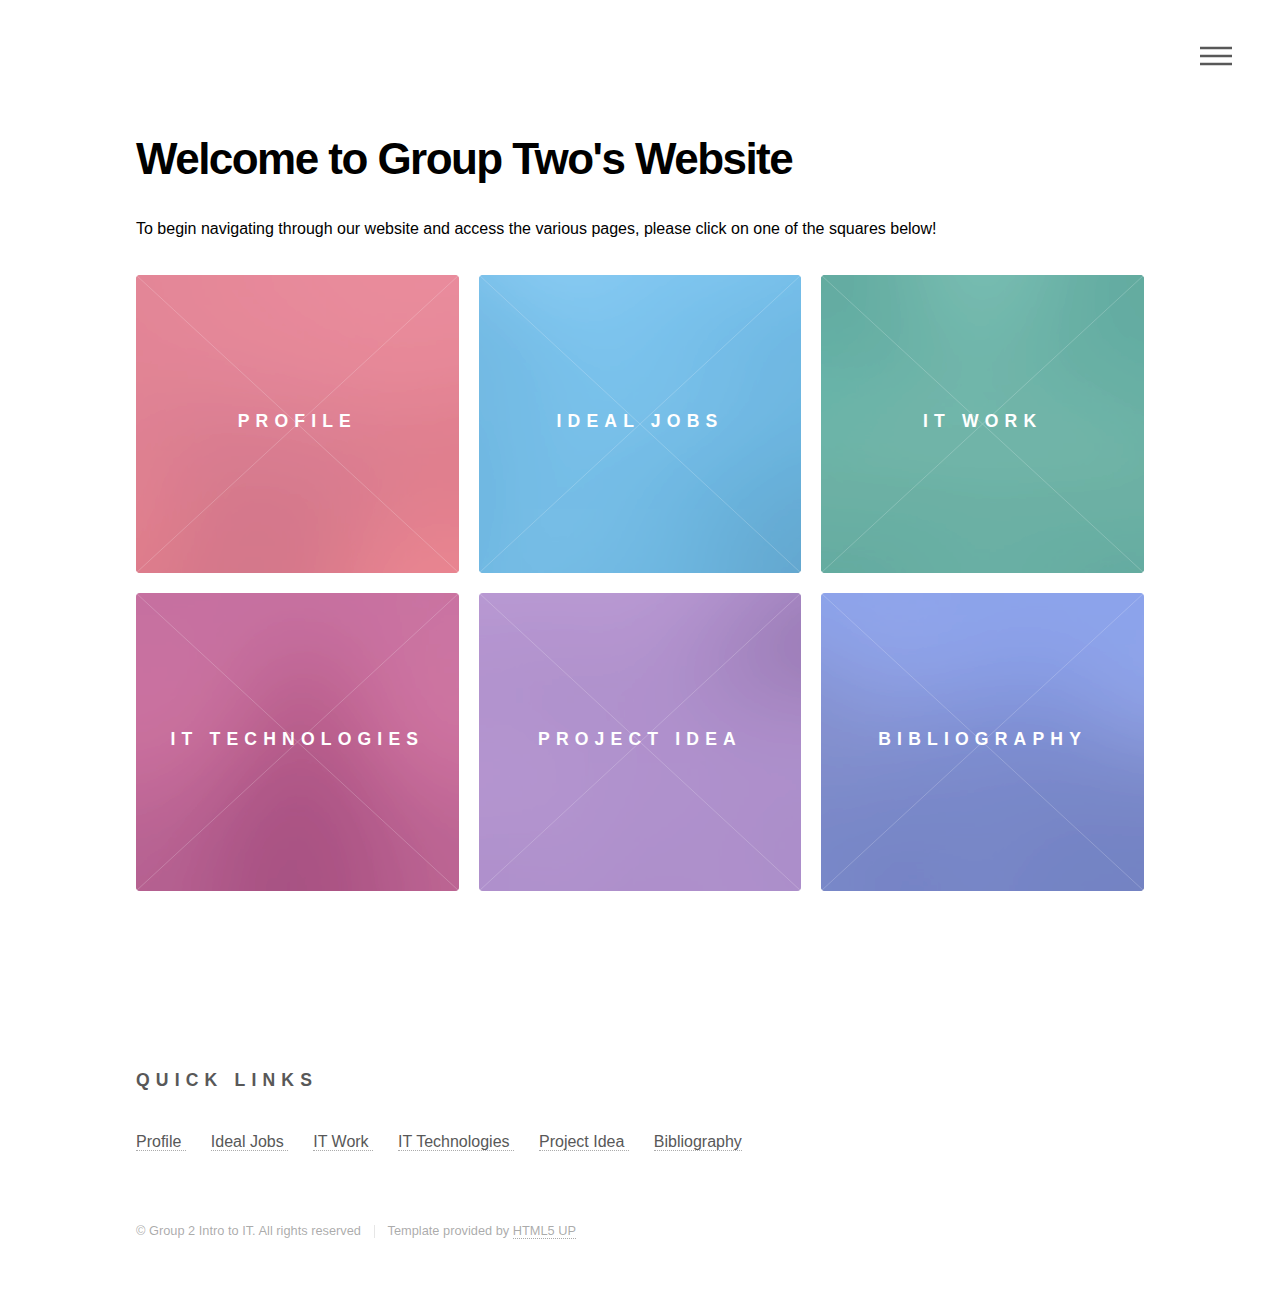
==== commit f68d5616: "Merge pull request #4 from emre-erdogan-student/main" ====
--- a/index.html
+++ b/index.html
@@ -20,11 +20,6 @@
 					<header id="header">
 						<div class="inner">
 
-							<!-- Logo -->
-								<a href="index.html" class="logo">
-									<img src="images/medicalchatbot.png" alt="" class="image left " />
-								</a>
-
 							<!-- Nav -->
 								<nav>
 									<ul>
@@ -40,7 +35,7 @@
 						<h2>Menu</h2>
 						<ul>
 							<li><a href="index.html">Home</a></li>
-							<li><a href="generic.html">Ipsum veroeros</a></li>
+							<li><a href="profile.html">Ipsum veroeros</a></li>
 							<li><a href="generic.html">Tempus etiam</a></li>
 							<li><a href="generic.html">Consequat dolor</a></li>
 							<li><a href="elements.html">Elements</a></li>
@@ -51,18 +46,18 @@
 					<div id="main">
 						<div class="inner">
 							<header>
-								<h1 style="color:white;">Welcome to Group Two's Website</h1>
-								<p style="color:white">To begin navigating through our website and access the various pages, please click on one of the squares below!</p>
+								<h1 style="color:black;">Welcome to Group Two's Website</h1>
+								<p style="color:black">To begin navigating through our website and access the various pages, please click on one of the squares below!</p>
 							</header>
 							<section class="tiles">
 								<article class="style1">
 									<span class="image">
 										<img src="images/pic01.jpg" alt="" />
 									</span>
-									<a href="generic.html">
-										<h2>Team Profile</h2>
+									<a href="profile.html">
+										<h2> Profile </h2>
 										<div class="content">
-											<p>Get to know each group member working on the PMD Chatbot</p>
+											<p>Get to know each group member working on the PMD Chatbot.</p>
 										</div>
 									</a>
 								</article>
@@ -71,9 +66,9 @@
 										<img src="images/pic02.jpg" alt="" />
 									</span>
 									<a href="generic.html">
-										<h2>Tools</h2>
+										<h2>Ideal Jobs</h2>
 										<div class="content">
-											<p>Sed nisl arcu euismod sit amet nisi lorem etiam dolor veroeros et feugiat.</p>
+											<p>See our ideal jobs and what we aspire to be.</p>
 										</div>
 									</a>
 								</article>
@@ -82,9 +77,9 @@
 										<img src="images/pic03.jpg" alt="" />
 									</span>
 									<a href="generic.html">
-										<h2>Feugiat</h2>
+										<h2>IT Work</h2>
 										<div class="content">
-											<p>Sed nisl arcu euismod sit amet nisi lorem etiam dolor veroeros et feugiat.</p>
+											<p>View our professional interview done with someone in the IT field.</p>
 										</div>
 									</a>
 								</article>
@@ -93,9 +88,9 @@
 										<img src="images/pic04.jpg" alt="" />
 									</span>
 									<a href="generic.html">
-										<h2>Tempus</h2>
+										<h2> IT Technologies </h2>
 										<div class="content">
-											<p>Sed nisl arcu euismod sit amet nisi lorem etiam dolor veroeros et feugiat.</p>
+											<p> Each group members research conducted on the latest IT technologies.</p>
 										</div>
 									</a>
 								</article>
@@ -104,9 +99,9 @@
 										<img src="images/pic05.jpg" alt="" />
 									</span>
 									<a href="generic.html">
-										<h2>Aliquam</h2>
+										<h2>Project Idea</h2>
 										<div class="content">
-											<p>Sed nisl arcu euismod sit amet nisi lorem etiam dolor veroeros et feugiat.</p>
+											<p>Our PMD Medical Chatbot project.</p>
 										</div>
 									</a>
 								</article>
@@ -115,75 +110,9 @@
 										<img src="images/pic06.jpg" alt="" />
 									</span>
 									<a href="generic.html">
-										<h2>Veroeros</h2>
+										<h2>Bibliography</h2>
 										<div class="content">
-											<p>Sed nisl arcu euismod sit amet nisi lorem etiam dolor veroeros et feugiat.</p>
-										</div>
-									</a>
-								</article>
-								<article class="style2">
-									<span class="image">
-										<img src="images/pic07.jpg" alt="" />
-									</span>
-									<a href="generic.html">
-										<h2>Ipsum</h2>
-										<div class="content">
-											<p>Sed nisl arcu euismod sit amet nisi lorem etiam dolor veroeros et feugiat.</p>
-										</div>
-									</a>
-								</article>
-								<article class="style3">
-									<span class="image">
-										<img src="images/pic08.jpg" alt="" />
-									</span>
-									<a href="generic.html">
-										<h2>Dolor</h2>
-										<div class="content">
-											<p>Sed nisl arcu euismod sit amet nisi lorem etiam dolor veroeros et feugiat.</p>
-										</div>
-									</a>
-								</article>
-								<article class="style1">
-									<span class="image">
-										<img src="images/pic09.jpg" alt="" />
-									</span>
-									<a href="generic.html">
-										<h2>Nullam</h2>
-										<div class="content">
-											<p>Sed nisl arcu euismod sit amet nisi lorem etiam dolor veroeros et feugiat.</p>
-										</div>
-									</a>
-								</article>
-								<article class="style5">
-									<span class="image">
-										<img src="images/pic10.jpg" alt="" />
-									</span>
-									<a href="generic.html">
-										<h2>Ultricies</h2>
-										<div class="content">
-											<p>Sed nisl arcu euismod sit amet nisi lorem etiam dolor veroeros et feugiat.</p>
-										</div>
-									</a>
-								</article>
-								<article class="style6">
-									<span class="image">
-										<img src="images/pic11.jpg" alt="" />
-									</span>
-									<a href="generic.html">
-										<h2>Dictum</h2>
-										<div class="content">
-											<p>Sed nisl arcu euismod sit amet nisi lorem etiam dolor veroeros et feugiat.</p>
-										</div>
-									</a>
-								</article>
-								<article class="style4">
-									<span class="image">
-										<img src="images/pic12.jpg" alt="" />
-									</span>
-									<a href="generic.html">
-										<h2>Pretium</h2>
-										<div class="content">
-											<p>Sed nisl arcu euismod sit amet nisi lorem etiam dolor veroeros et feugiat.</p>
+											<p>References that has been used for our assignment.</p>
 										</div>
 									</a>
 								</article>
@@ -196,15 +125,16 @@
 						<div class="inner">
 							<section>
 								<h2>Quick Links</h2>
-								<a href="#"> Page 1 </a>
-								<a href="#" style="margin-left:25px;"> Page 2  </a>
-								<a href="#" style="margin-left:25px;"> Page 3  </a>
-								<a href="#" style="margin-left:25px;"> Page 4  </a>
-								<a href="#" style="margin-left:25px;"> Page 5  </a>
+								<a href="#"> Profile </a>
+								<a href="#" style="margin-left:25px;"> Ideal Jobs  </a>
+								<a href="#" style="margin-left:25px;"> IT Work  </a>
+								<a href="#" style="margin-left:25px;"> IT Technologies  </a>
+								<a href="#" style="margin-left:25px;"> Project Idea  </a>
+								<a href="#" style="margin-left:25px;"> Bibliography  </a>
 
 							</section>
 							<ul class="copyright">
-								<li>&copy; Untitled. All rights reserved</li><li>Design: <a href="http://html5up.net">HTML5 UP</a></li>
+								<li>&copy; Group 2 Intro to IT. All rights reserved</li><li>Template provided by <a href="http://html5up.net">HTML5 UP</a></li>
 							</ul>
 						</div>
 					</footer>
--- a/assets/css/main.css
+++ b/assets/css/main.css
@@ -109,7 +109,7 @@
 	}
 
 	body {
-		background-color:blue;
+		background-color:white;
 
 	}
 
@@ -128,7 +128,7 @@
 
 	body, input, select, textarea {
 		color: #585858;
-		font-family: "Source Sans Pro", Helvetica, sans-serif;
+		font-family: "Helvetica", sans-serif;
 		font-size: 16pt;
 		font-weight: 300;
 		line-height: 1.75;
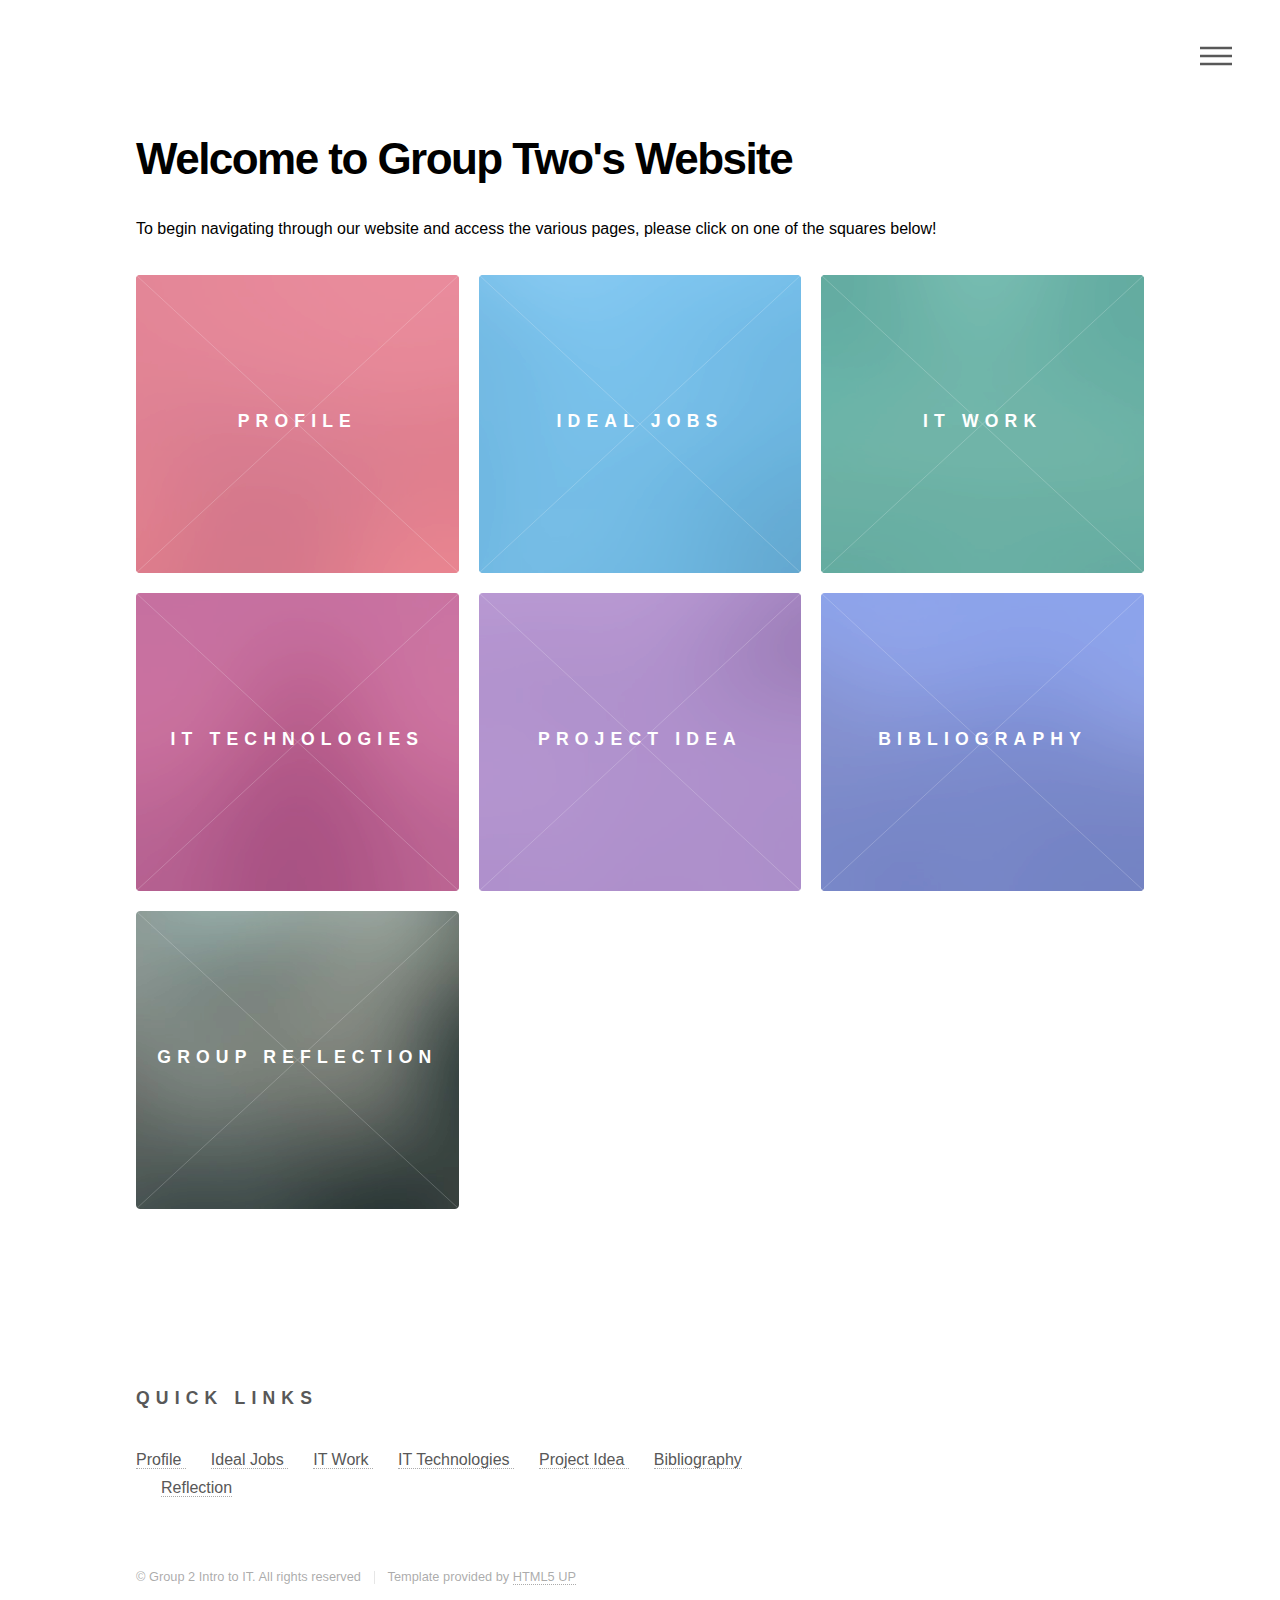
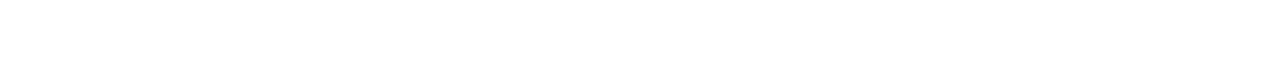
==== commit e4a7fba7: "Merge pull request #10 from emre-erdogan-student/main" ====
--- a/index.html
+++ b/index.html
@@ -6,7 +6,7 @@
 -->
 <html>
 	<head>
-		<title>Phantom by HTML5 UP</title>
+		<title>Group 2 - Assignment</title>
 		<meta charset="utf-8" />
 		<meta name="viewport" content="width=device-width, initial-scale=1, user-scalable=no" />
 		<link rel="stylesheet" href="assets/css/main.css" />
@@ -35,10 +35,13 @@
 						<h2>Menu</h2>
 						<ul>
 							<li><a href="index.html">Home</a></li>
-							<li><a href="profile.html">Ipsum veroeros</a></li>
-							<li><a href="generic.html">Tempus etiam</a></li>
-							<li><a href="generic.html">Consequat dolor</a></li>
-							<li><a href="elements.html">Elements</a></li>
+							<li><a href="profile.html">Profile</a></li>
+							<li><a href="ideal-job.html">Ideal Job</a></li>
+							<li><a href="it-work.html">IT Work</a></li>
+							<li><a href="it-technologies.html">IT Technologies</a></li>
+							<li><a href="it-project.html">Project Idea</a></li>
+							<li><a href="bibliography.html"> Bibliography </a></li>
+							<li><a href="reflection.html"> Reflection </a></li>
 						</ul>
 					</nav>
 
@@ -65,7 +68,7 @@
 									<span class="image">
 										<img src="images/pic02.jpg" alt="" />
 									</span>
-									<a href="generic.html">
+									<a href="ideal-job.html">
 										<h2>Ideal Jobs</h2>
 										<div class="content">
 											<p>See our ideal jobs and what we aspire to be.</p>
@@ -76,7 +79,7 @@
 									<span class="image">
 										<img src="images/pic03.jpg" alt="" />
 									</span>
-									<a href="generic.html">
+									<a href="it-work.html">
 										<h2>IT Work</h2>
 										<div class="content">
 											<p>View our professional interview done with someone in the IT field.</p>
@@ -87,7 +90,7 @@
 									<span class="image">
 										<img src="images/pic04.jpg" alt="" />
 									</span>
-									<a href="generic.html">
+									<a href="it-technologies.html">
 										<h2> IT Technologies </h2>
 										<div class="content">
 											<p> Each group members research conducted on the latest IT technologies.</p>
@@ -98,7 +101,7 @@
 									<span class="image">
 										<img src="images/pic05.jpg" alt="" />
 									</span>
-									<a href="generic.html">
+									<a href="it-project.html">
 										<h2>Project Idea</h2>
 										<div class="content">
 											<p>Our PMD Medical Chatbot project.</p>
@@ -109,10 +112,21 @@
 									<span class="image">
 										<img src="images/pic06.jpg" alt="" />
 									</span>
-									<a href="generic.html">
+									<a href="bibliography.html">
 										<h2>Bibliography</h2>
 										<div class="content">
 											<p>References that has been used for our assignment.</p>
+										</div>
+									</a>
+								</article>
+								<article class="style7">
+									<span class="image">
+										<img src="images/pic07.jpg" alt="" />
+									</span>
+									<a href="reflection.html">
+										<h2>Group Reflection</h2>
+										<div class="content">
+											<p> Here is the summmary of how well the group worked together</p>
 										</div>
 									</a>
 								</article>
@@ -125,12 +139,13 @@
 						<div class="inner">
 							<section>
 								<h2>Quick Links</h2>
-								<a href="#"> Profile </a>
-								<a href="#" style="margin-left:25px;"> Ideal Jobs  </a>
-								<a href="#" style="margin-left:25px;"> IT Work  </a>
-								<a href="#" style="margin-left:25px;"> IT Technologies  </a>
-								<a href="#" style="margin-left:25px;"> Project Idea  </a>
-								<a href="#" style="margin-left:25px;"> Bibliography  </a>
+								<a href="profile.html"> Profile </a>
+								<a href="ideal-job.html" style="margin-left:25px;"> Ideal Jobs  </a>
+								<a href="it-work.html" style="margin-left:25px;"> IT Work  </a>
+								<a href="it-technologies.html" style="margin-left:25px;"> IT Technologies  </a>
+								<a href="it-project.html" style="margin-left:25px;"> Project Idea  </a>
+								<a href="bibliography.html" style="margin-left:25px;"> Bibliography  </a>
+								<a href="reflection.html" style="margin-left:25px;"> Reflection  </a>
 
 							</section>
 							<ul class="copyright">
--- a/assets/css/main.css
+++ b/assets/css/main.css
@@ -2338,7 +2338,7 @@
 		}
 
 			.image.left img, .image.right img {
-				width: 100%;
+				width: 40%;
 			}
 
 		.image.left {
